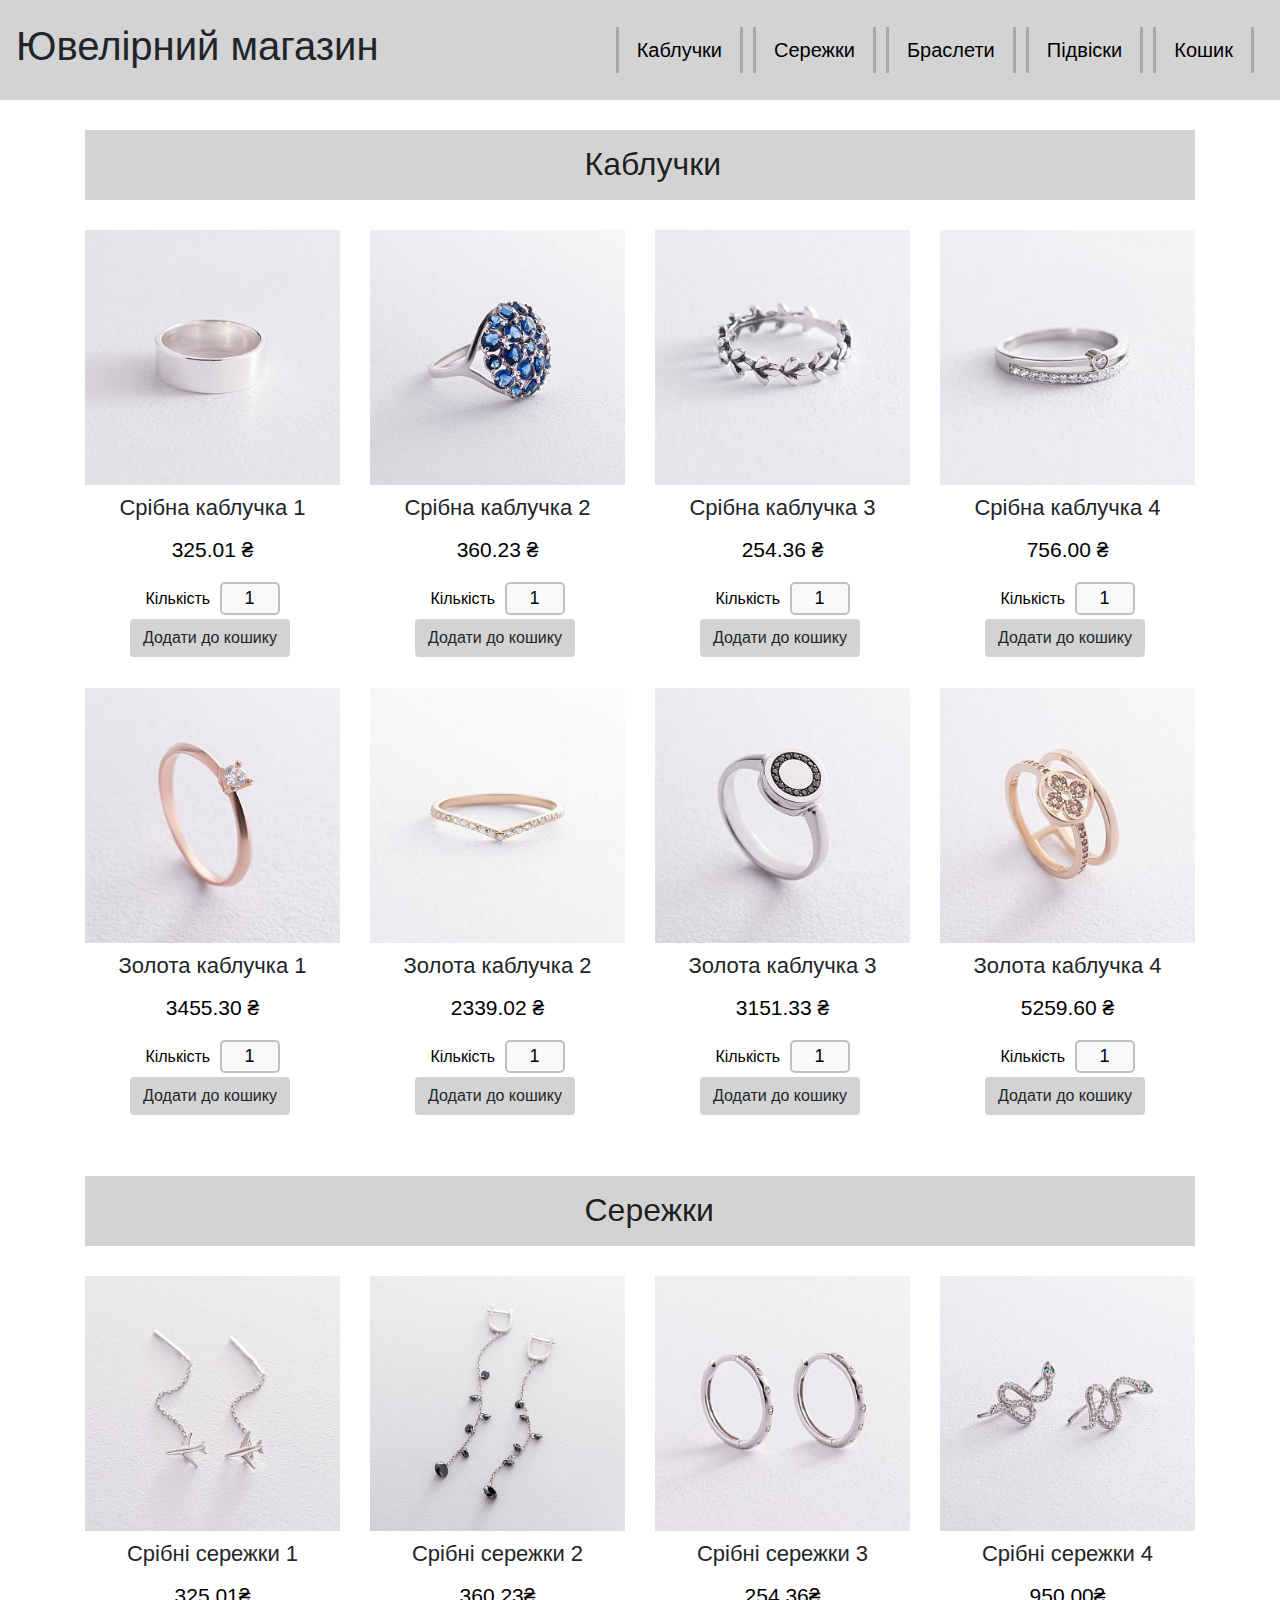
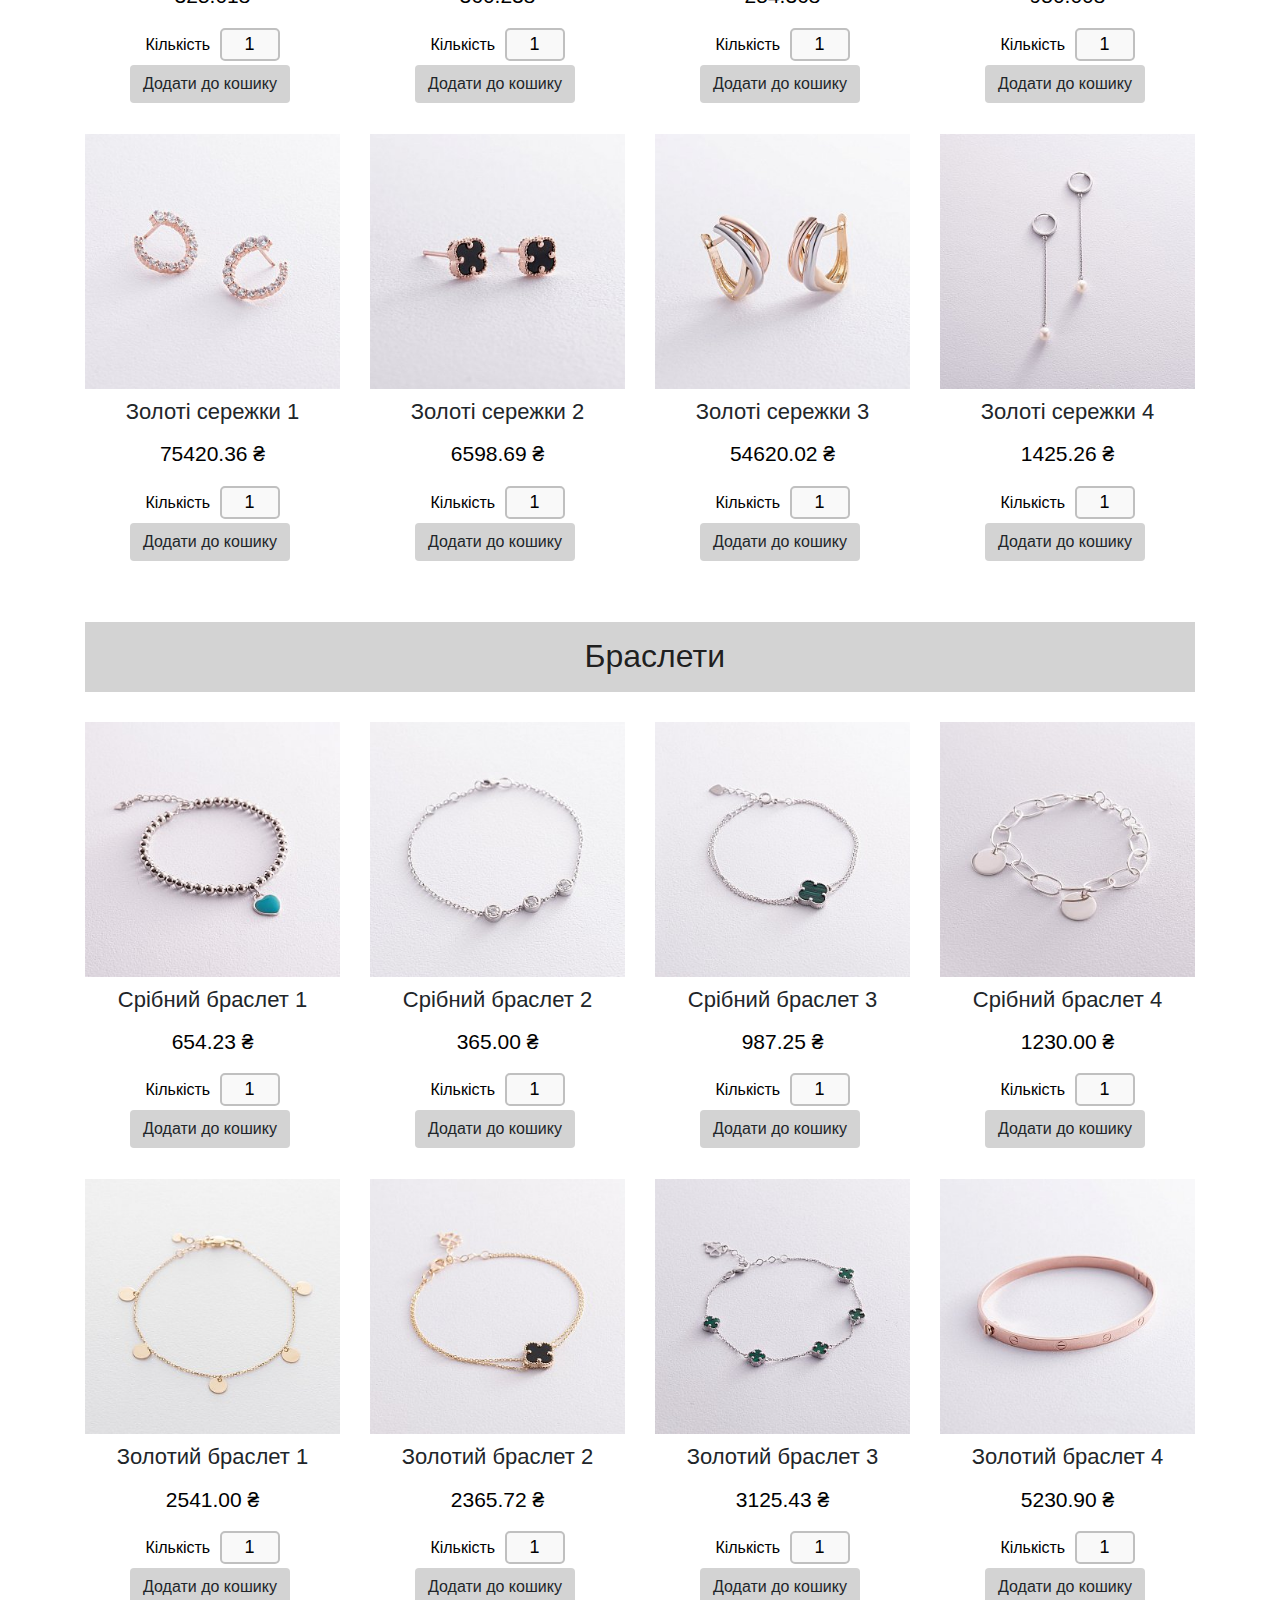
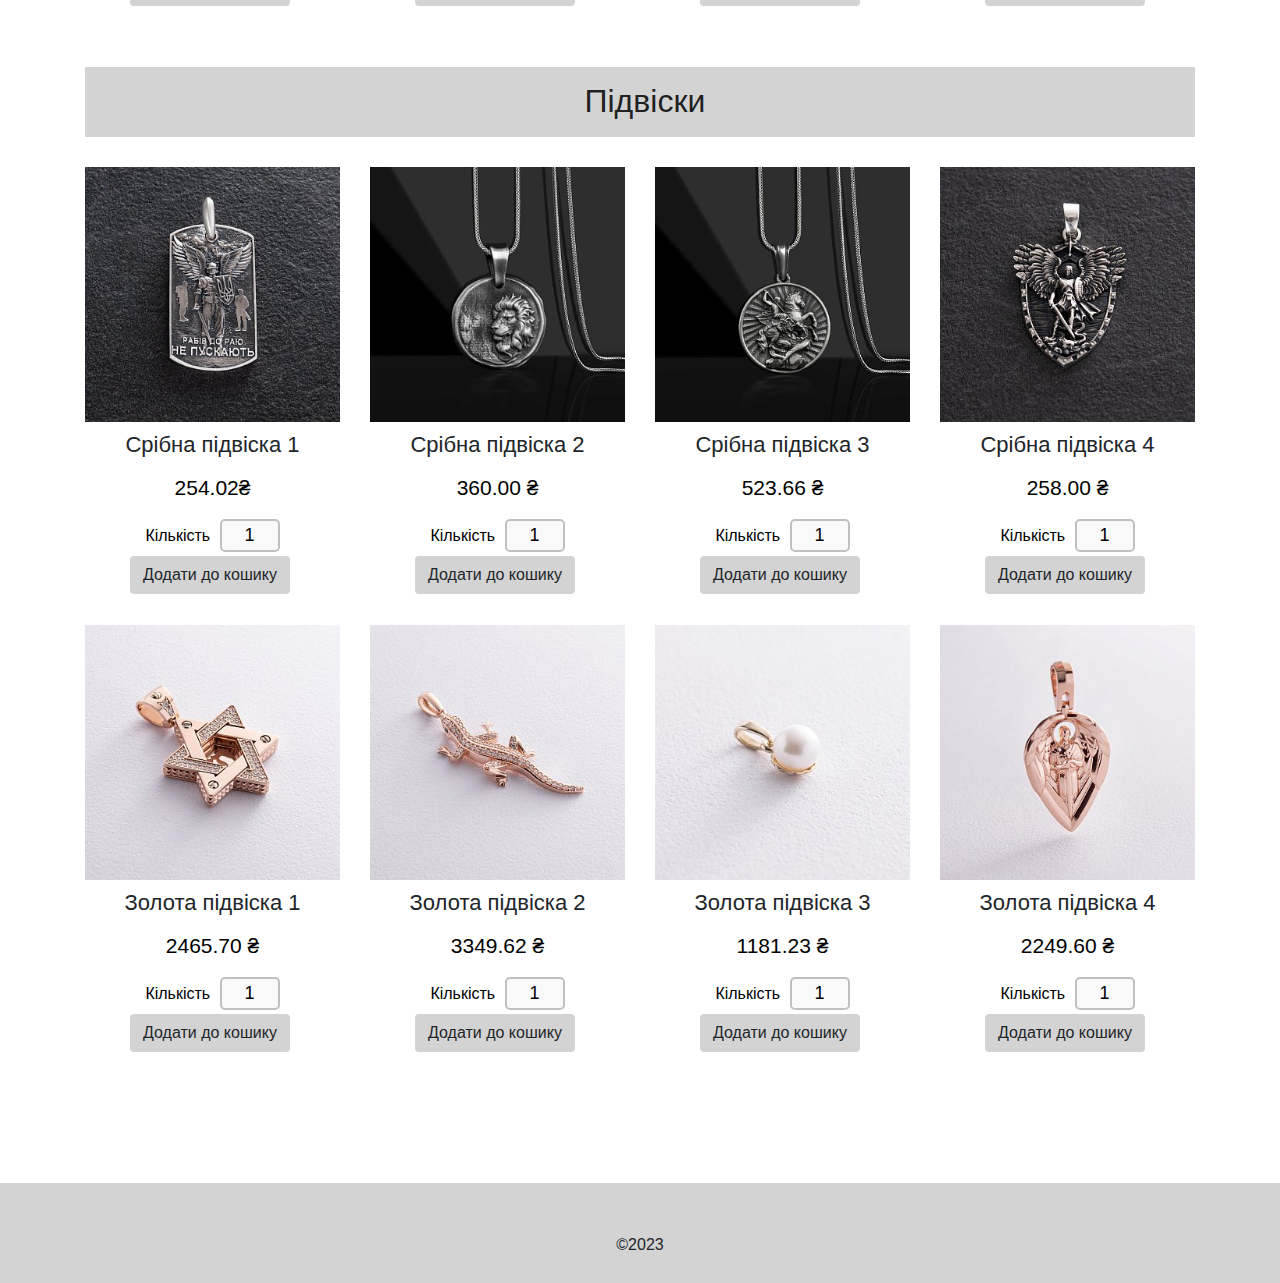
==== index.html @ cee7ee39 "Add files via upload" ====
<!DOCTYPE html>
<html>

<head>
    <title>Ювелірний магазин</title>
    <meta charset="utf-8" />
    <meta name="viewpoint" content="width=device-width,initial-scal=1.0">
    <meta http-equip="X-UA-compatible" content="ie=edge">
    <link rel="stylesheet" href="style.css" media="screen" type="text/css" />
    <link rel="stylesheet" href="https://stackpath.bootstrapcdn.com/bootstrap/4.4.1/css/bootstrap.min.css">
    <link rel="stylesheet" href="https://stackpath.bootstrapcdn.com/font-awesome/4.7.0/css/font-awesome.min.css">
    <script type="text/javascript" src="https://ajax.googleapis.com/ajax/libs/jquery/2.0.3/jquery.min.js"></script>
    <script type="text/javascript" src="script.js"></script>
    <script type="text/javascript"
        src="https://stackpath.bootstrapcdn.com/bootstrap/4.4.1/js/bootstrap.min.js"></script>
</head>

<body>
    <section id="nav-bar">
        <nav class="navbar navbar-expand-lg navbar-light">
            <h1>Ювелірний магазин</h1>
            <button class="navbar-toggler" type="button" data-toggle="collapse" data-target="#navbarNav"
                aria-controls="navbarNav" aria-expanded="false" aria-label="Toggle navigation">
                <span class="navbar-toggler-icon"></span>
            </button>
            <div class="collapse navbar-collapse" id="navbarNav">
                <ul class="navbar-nav ml-auto">
                    <li class="nav-item">
                        <a style="color:black;" class="nav-link" href="#koltsa">Каблучки</a>
                    </li>
                    <li class="nav-item">
                        <a style="color:black;" class="nav-link" href="#sergi">Сережки</a>
                    </li>
                    <li class="nav-item">
                        <a style="color:black;" class="nav-link" href="#brasleti">Браслети</a>
                    </li>
                    <li class="nav-item">
                        <a style="color:black;" class="nav-link" href="#kulon">Підвіски</a>
                    </li>
                    <li class="nav-item">
                        <a style="color:black;" class="nav-link" href="cart.html">Кошик</a>
                    </li>
                </ul>
            </div>
        </nav>

        <section class="koltsa" id="koltsa">
            <div id="site">
                <div class="container">
                    <div class="title-box">
                        <h2>Каблучки</h2>
                    </div>
                    <!--Срібні каблучки-->
                    <div class="row">
                        <div class="col">
                            <div class="product-top">
                                <img src="photo\koltso1cerebro.jpg">
                            </div>
                            <div class="product-bottom">
                                <h3>Срібна каблучка 1</h3>
                                <div class="product-description" data-name="Срібна каблучка 1" data-price="325.01">
                                    <p class="product-price">325.01 &#x20b4;</p>
                                    <form class="add-to-cart" action="cart.html">
                                        <div>
                                            <label for="qty-2">Кількість</label>
                                            <input type="text" name="qty-2" id="qty-2" class="qty" value="1" />
                                        </div>
                                        <p><input type="submit" value="Додати до кошику" class="btn" /></p>
                                    </form>
                                </div>
                            </div>
                        </div>

                        <div class="col">
                            <div class="product-top">
                                <img src="photo\koltso2cerebro.jpg">
                            </div>
                            <div class="product-bottom">
                                <h3>Срібна каблучка 2</h3>
                                <div class="product-description" data-name="Срібна каблучка 2" data-price="360.23">
                                    <p class="product-price">360.23 &#x20b4;</p>
                                    <form class="add-to-cart" action="cart.html">
                                        <div>
                                            <label for="qty-2">Кількість</label>
                                            <input type="text" name="qty-2" id="qty-2" class="qty" value="1" />
                                        </div>
                                        <p><input type="submit" value="Додати до кошику" class="btn" /></p>
                                    </form>
                                </div>
                            </div>
                        </div>

                        <div class="col">
                            <div class="product-top">
                                <img src="photo\koltso3cerebro.jpg">
                            </div>
                            <div class="product-bottom">
                                <h3>Срібна каблучка 3</h3>
                                <div class="product-description" data-name="Срібна каблучка 3" data-price="254.36">
                                    <p class="product-price">254.36 &#x20b4;</p>
                                    <form class="add-to-cart" action="cart.html">
                                        <div>
                                            <label for="qty-2">Кількість</label>
                                            <input type="text" name="qty-2" id="qty-2" class="qty" value="1" />
                                        </div>
                                        <p><input type="submit" value="Додати до кошику" class="btn" /></p>
                                    </form>
                                </div>
                            </div>
                        </div>

                        <div class="col">
                            <div class="product-top">
                                <img src="photo\koltso4cerebro.jpg">
                            </div>
                            <div class="product-bottom">
                                <h3>Срібна каблучка 4</h3>
                                <div class="product-description" data-name="Срібна каблучка 4" data-price="756.00">
                                    <p class="product-price">756.00 &#x20b4;</p>
                                    <form class="add-to-cart" action="cart.html">
                                        <div>
                                            <label for="qty-2">Кількість</label>
                                            <input type="text" name="qty-2" id="qty-2" class="qty" value="1" />
                                        </div>
                                        <p><input type="submit" value="Додати до кошику" class="btn" /></p>
                                    </form>
                                </div>
                            </div>
                        </div>
                    </div>

                    <!--Золоті каблучки-->
                    <div class="row">
                        <div class="col">
                            <div class="product-top">
                                <img src="photo\koltso1zoloto.jpg">
                            </div>
                            <div class="product-bottom">
                                <h3>Золота каблучка 1</h3>
                                <div class="product-description" data-name="Золота каблучка 1" data-price="3455.30">
                                    <p class="product-price">3455.30 &#x20b4;</p>
                                    <form class="add-to-cart" action="cart.html">
                                        <div>
                                            <label for="qty-2">Кількість</label>
                                            <input type="text" name="qty-2" id="qty-2" class="qty" value="1" />
                                        </div>
                                        <p><input type="submit" value="Додати до кошику" class="btn" /></p>
                                    </form>
                                </div>
                            </div>
                        </div>

                        <div class="col">
                            <div class="product-top">
                                <img src="photo\koltso2zoloto.jpg">
                            </div>
                            <div class="product-bottom">
                                <h3>Золота каблучка 2</h3>
                                <div class="product-description" data-name="Золота каблучка 2" data-price="2339.02">
                                    <p class="product-price">2339.02 &#x20b4;</p>
                                    <form class="add-to-cart" action="cart.html">
                                        <div>
                                            <label for="qty-2">Кількість</label>
                                            <input type="text" name="qty-2" id="qty-2" class="qty" value="1" />
                                        </div>
                                        <p><input type="submit" value="Додати до кошику" class="btn" /></p>
                                    </form>
                                </div>
                            </div>
                        </div>

                        <div class="col">
                            <div class="product-top">
                                <img src="photo\koltso3zoloto.jpg">
                            </div>
                            <div class="product-bottom">
                                <h3>Золота каблучка 3</h3>
                                <div class="product-description" data-name="Золота каблучка 3" data-price="3151.33">
                                    <p class="product-price">3151.33 &#x20b4;</p>
                                    <form class="add-to-cart" action="cart.html">
                                        <div>
                                            <label for="qty-2">Кількість</label>
                                            <input type="text" name="qty-2" id="qty-2" class="qty" value="1" />
                                        </div>
                                        <p><input type="submit" value="Додати до кошику" class="btn" /></p>
                                    </form>
                                </div>
                            </div>
                        </div>

                        <div class="col">
                            <div class="product-top">
                                <img src="photo\koltso4zoloto.jpg">
                            </div>
                            <div class="product-bottom">
                                <h3>Золота каблучка 4</h3>
                                <div class="product-description" data-name="Золота каблучка 4" data-price="5259.60">
                                    <p class="product-price">5259.60 &#x20b4;</p>
                                    <form class="add-to-cart" action="cart.html">
                                        <div>
                                            <label for="qty-2">Кількість</label>
                                            <input type="text" name="qty-2" id="qty-2" class="qty" value="1" />
                                        </div>
                                        <p><input type="submit" value="Додати до кошику" class="btn" /></p>
                                    </form>
                                </div>
                            </div>
                        </div>
                    </div>
                </div>
            </div>
        </section>

        <section class="sergi" id="sergi">
            <div id="site">
                <div class="container">
                    <div class="title-box">
                        <h2>Сережки</h2>
                    </div>
                    <!--Срібні сережки-->
                    <div class="row">
                        <div class="col">
                            <div class="product-top">
                                <img src="photo\sergi1serebro.jpg">
                            </div>
                            <div class="product-bottom">
                                <h3>Срібні сережки 1</h3>
                                <div class="product-description" data-name="Срібні сережки 1" data-price="325.01">

                                    <p class="product-price">325.01&#x20b4;</p>
                                    <form class="add-to-cart" action="cart.html">
                                        <div>
                                            <label for="qty-2">Кількість</label>
                                            <input type="text" name="qty-2" id="qty-2" class="qty" value="1" />
                                        </div>
                                        <p><input type="submit" value="Додати до кошику" class="btn" /></p>
                                    </form>
                                </div>
                            </div>
                        </div>

                        <div class="col">
                            <div class="product-top">
                                <img src="photo\sergi2serebro.jpg">
                            </div>
                            <div class="product-bottom">
                                <h3>Срібні сережки 2</h3>
                                <div class="product-description" data-name="Срібні сережки 2" data-price="360.23">
                                    <p class="product-price">360.23&#x20b4;</p>
                                    <form class="add-to-cart" action="cart.html">
                                        <div>
                                            <label for="qty-2">Кількість</label>
                                            <input type="text" name="qty-2" id="qty-2" class="qty" value="1" />
                                        </div>
                                        <p><input type="submit" value="Додати до кошику" class="btn" /></p>
                                    </form>
                                </div>
                            </div>
                        </div>

                        <div class="col">
                            <div class="product-top">
                                <img src="photo\sergi3serebro.jpg">
                            </div>
                            <div class="product-bottom">
                                <h3>Срібні сережки 3</h3>
                                <div class="product-description" data-name="Срібні сережки 3" data-price="254.36">
                                    <p class="product-price">254.36&#x20b4;</p>
                                    <form class="add-to-cart" action="cart.html">
                                        <div>
                                            <label for="qty-2">Кількість</label>
                                            <input type="text" name="qty-2" id="qty-2" class="qty" value="1" />
                                        </div>
                                        <p><input type="submit" value="Додати до кошику" class="btn" /></p>
                                    </form>
                                </div>
                            </div>
                        </div>

                        <div class="col">
                            <div class="product-top">
                                <img src="photo\sergi4serebro.jpg">
                            </div>
                            <div class="product-bottom">
                                <h3>Срібні сережки 4</h3>
                                <div class="product-description" data-name="Срібні сережки 4" data-price="950.00">
                                    <p class="product-price">950.00&#x20b4;</p>
                                    <form class="add-to-cart" action="cart.html">
                                        <div>
                                            <label for="qty-2">Кількість</label>
                                            <input type="text" name="qty-2" id="qty-2" class="qty" value="1" />
                                        </div>
                                        <p><input type="submit" value="Додати до кошику" class="btn" /></p>
                                    </form>
                                </div>
                            </div>
                        </div>
                    </div>

                    <!--Золоті сережки-->
                    <div class="row">
                        <div class="col">
                            <div class="product-top">
                                <img src="photo\sergi1zoloto.jpg">
                            </div>
                            <div class="product-bottom">
                                <h3>Золоті сережки 1</h3>
                                <div class="product-description" data-name="Золоті сережки 1" data-price="75420.36">
                                    <p class="product-price">75420.36 &#x20b4;</p>
                                    <form class="add-to-cart" action="cart.html">
                                        <div>
                                            <label for="qty-2">Кількість</label>
                                            <input type="text" name="qty-2" id="qty-2" class="qty" value="1" />
                                        </div>
                                        <p><input type="submit" value="Додати до кошику" class="btn" /></p>
                                    </form>
                                </div>
                            </div>
                        </div>

                        <div class="col">
                            <div class="product-top">
                                <img src="photo\sergi2zoloto.jpg">
                            </div>
                            <div class="product-bottom">
                                <h3>Золоті сережки 2</h3>
                                <div class="product-description" data-name="Золоті сережки 2" data-price="6598.69">
                                    <p class="product-price">6598.69 &#x20b4;</p>
                                    <form class="add-to-cart" action="cart.html">
                                        <div>
                                            <label for="qty-2">Кількість</label>
                                            <input type="text" name="qty-2" id="qty-2" class="qty" value="1" />
                                        </div>
                                        <p><input type="submit" value="Додати до кошику" class="btn" /></p>
                                    </form>
                                </div>
                            </div>
                        </div>

                        <div class="col">
                            <div class="product-top">
                                <img src="photo\sergi3zoloto.jpg">
                            </div>
                            <div class="product-bottom">
                                <h3>Золоті сережки 3</h3>
                                <div class="product-description" data-name="Золоті сережки 3" data-price="54620.02">
                                    <p class="product-price">54620.02 &#x20b4;</p>
                                    <form class="add-to-cart" action="cart.html">
                                        <div>
                                            <label for="qty-2">Кількість</label>
                                            <input type="text" name="qty-2" id="qty-2" class="qty" value="1" />
                                        </div>
                                        <p><input type="submit" value="Додати до кошику" class="btn" /></p>
                                    </form>
                                </div>
                            </div>
                        </div>

                        <div class="col">
                            <div class="product-top">
                                <img src="photo\sergi4zoloto.jpg">
                            </div>
                            <div class="product-bottom">
                                <h3>Золоті сережки 4</h3>
                                <div class="product-description" data-name="Золоті сережки 4" data-price="1425.26">
                                    <p class="product-price">1425.26 &#x20b4;</p>
                                    <form class="add-to-cart" action="cart.html">
                                        <div>
                                            <label for="qty-2">Кількість</label>
                                            <input type="text" name="qty-2" id="qty-2" class="qty" value="1" />
                                        </div>
                                        <p><input type="submit" value="Додати до кошику" class="btn" /></p>
                                    </form>
                                </div>
                            </div>
                        </div>
                    </div>
                </div>
            </div>
        </section>

        <section class="brasleti" id="brasleti">
            <div id="site">
                <div class="container">
                    <div class="title-box">
                        <h2>Браслети</h2>
                    </div>
                    <!--Срібні браслети-->
                    <div class="row">
                        <div class="col">
                            <div class="product-top">
                                <img src="photo\braslet1serebro.jpg">
                            </div>
                            <div class="product-bottom">
                                <h3>Срібний браслет 1</h3>
                                <div class="product-description" data-name="Срібний браслет 1" data-price="654.23">

                                    <p class="product-price">654.23 &#x20b4;</p>
                                    <form class="add-to-cart" action="cart.html">
                                        <div>
                                            <label for="qty-2">Кількість</label>
                                            <input type="text" name="qty-2" id="qty-2" class="qty" value="1" />
                                        </div>
                                        <p><input type="submit" value="Додати до кошику" class="btn" /></p>
                                    </form>
                                </div>
                            </div>
                        </div>

                        <div class="col">
                            <div class="product-top">
                                <img src="photo\braslet2serebro.jpg">
                            </div>
                            <div class="product-bottom">
                                <h3>Срібний браслет 2</h3>
                                <div class="product-description" data-name="Срібний браслет 2" data-price="365.00">
                                    <p class="product-price">365.00 &#x20b4;</p>
                                    <form class="add-to-cart" action="cart.html">
                                        <div>
                                            <label for="qty-2">Кількість</label>
                                            <input type="text" name="qty-2" id="qty-2" class="qty" value="1" />
                                        </div>
                                        <p><input type="submit" value="Додати до кошику" class="btn" /></p>
                                    </form>
                                </div>
                            </div>
                        </div>

                        <div class="col">
                            <div class="product-top">
                                <img src="photo\braslet3serebro.jpg">
                            </div>
                            <div class="product-bottom">
                                <h3>Срібний браслет 3</h3>
                                <div class="product-description" data-name="Срібний браслет 3" data-price="987.25">
                                    <p class="product-price">987.25 &#x20b4;</p>
                                    <form class="add-to-cart" action="cart.html">
                                        <div>
                                            <label for="qty-2">Кількість</label>
                                            <input type="text" name="qty-2" id="qty-2" class="qty" value="1" />
                                        </div>
                                        <p><input type="submit" value="Додати до кошику" class="btn" /></p>
                                    </form>
                                </div>
                            </div>
                        </div>

                        <div class="col">
                            <div class="product-top">
                                <img src="photo\braslet4serebro.jpg">
                            </div>
                            <div class="product-bottom">
                                <h3>Срібний браслет 4</h3>
                                <div class="product-description" data-name="Срібний браслет 4" data-price="1230.00">
                                    <p class="product-price">1230.00 &#x20b4;</p>
                                    <form class="add-to-cart" action="cart.html">
                                        <div>
                                            <label for="qty-2">Кількість</label>
                                            <input type="text" name="qty-2" id="qty-2" class="qty" value="1" />
                                        </div>
                                        <p><input type="submit" value="Додати до кошику" class="btn" /></p>
                                    </form>
                                </div>
                            </div>
                        </div>
                    </div>

                    <!--Золоті браслети-->
                    <div class="row">
                        <div class="col">
                            <div class="product-top">
                                <img src="photo\braslet1zoloto.jpg">
                            </div>
                            <div class="product-bottom">
                                <h3>Золотий браслет 1</h3>
                                <div class="product-description" data-name="Золотий браслет 1" data-price="2541.00">
                                    <p class="product-price">2541.00 &#x20b4;</p>
                                    <form class="add-to-cart" action="cart.html">
                                        <div>
                                            <label for="qty-2">Кількість</label>
                                            <input type="text" name="qty-2" id="qty-2" class="qty" value="1" />
                                        </div>
                                        <p><input type="submit" value="Додати до кошику" class="btn" /></p>
                                    </form>
                                </div>
                            </div>
                        </div>

                        <div class="col">
                            <div class="product-top">
                                <img src="photo\braslet2zoloto.jpg">
                            </div>
                            <div class="product-bottom">
                                <h3>Золотий браслет 2</h3>
                                <div class="product-description" data-name="Золотий браслет 2" data-price="2365.72">
                                    <p class="product-price">2365.72 &#x20b4;</p>
                                    <form class="add-to-cart" action="cart.html">
                                        <div>
                                            <label for="qty-2">Кількість</label>
                                            <input type="text" name="qty-2" id="qty-2" class="qty" value="1" />
                                        </div>
                                        <p><input type="submit" value="Додати до кошику" class="btn" /></p>
                                    </form>
                                </div>
                            </div>
                        </div>

                        <div class="col">
                            <div class="product-top">
                                <img src="photo\braslet3zoloto.jpg">
                            </div>
                            <div class="product-bottom">
                                <h3>Золотий браслет 3</h3>
                                <div class="product-description" data-name="Золотий браслет 3" data-price="3125.43">
                                    <p class="product-price">3125.43 &#x20b4;</p>
                                    <form class="add-to-cart" action="cart.html">
                                        <div>
                                            <label for="qty-2">Кількість</label>
                                            <input type="text" name="qty-2" id="qty-2" class="qty" value="1" />
                                        </div>
                                        <p><input type="submit" value="Додати до кошику" class="btn" /></p>
                                    </form>
                                </div>
                            </div>
                        </div>

                        <div class="col">
                            <div class="product-top">
                                <img src="photo\braslet4zoloto.jpg">
                            </div>
                            <div class="product-bottom">
                                <h3>Золотий браслет 4</h3>
                                <div class="product-description" data-name="Золотий браслет 4" data-price="5230.90">
                                    <p class="product-price">5230.90 &#x20b4;</p>
                                    <form class="add-to-cart" action="cart.html">
                                        <div>
                                            <label for="qty-2">Кількість</label>
                                            <input type="text" name="qty-2" id="qty-2" class="qty" value="1" />
                                        </div>
                                        <p><input type="submit" value="Додати до кошику" class="btn" /></p>
                                    </form>
                                </div>
                            </div>
                        </div>
                    </div>
                </div>
            </div>
        </section>

        <section class="kulon" id="kulon">
            <div id="site">
                <div class="container">
                    <div class="title-box">
                        <h2>Підвіски</h2>
                    </div>
                    <!--Срібні підвіски-->
                    <div class="row">
                        <div class="col">
                            <div class="product-top">
                                <img src="photo\kulon1serebro.jpg">
                            </div>
                            <div class="product-bottom">
                                <h3>Срібна підвіска 1</h3>
                                <div class="product-description" data-name="Срібна підвіска 1" data-price="254.02">

                                    <p class="product-price">254.02&#x20b4;</p>
                                    <form class="add-to-cart" action="cart.html">
                                        <div>
                                            <label for="qty-2">Кількість</label>
                                            <input type="text" name="qty-2" id="qty-2" class="qty" value="1" />
                                        </div>
                                        <p><input type="submit" value="Додати до кошику" class="btn" /></p>
                                    </form>
                                </div>
                            </div>
                        </div>

                        <div class="col">
                            <div class="product-top">
                                <img src="photo\kulon2serebro.jpg">
                            </div>
                            <div class="product-bottom">
                                <h3>Срібна підвіска 2</h3>
                                <div class="product-description" data-name="Срібна підвіска 2" data-price="360.00">
                                    <p class="product-price">360.00 &#x20b4;</p>
                                    <form class="add-to-cart" action="cart.html">
                                        <div>
                                            <label for="qty-2">Кількість</label>
                                            <input type="text" name="qty-2" id="qty-2" class="qty" value="1" />
                                        </div>
                                        <p><input type="submit" value="Додати до кошику" class="btn" /></p>
                                    </form>
                                </div>
                            </div>
                        </div>

                        <div class="col">
                            <div class="product-top">
                                <img src="photo\kulon3serebro.jpg">
                            </div>
                            <div class="product-bottom">
                                <h3>Срібна підвіска 3</h3>
                                <div class="product-description" data-name="Срібна підвіска 3" data-price="523.66">
                                    <p class="product-price">523.66 &#x20b4;</p>
                                    <form class="add-to-cart" action="cart.html">
                                        <div>
                                            <label for="qty-2">Кількість</label>
                                            <input type="text" name="qty-2" id="qty-2" class="qty" value="1" />
                                        </div>
                                        <p><input type="submit" value="Додати до кошику" class="btn" /></p>
                                    </form>
                                </div>
                            </div>
                        </div>

                        <div class="col">
                            <div class="product-top">
                                <img src="photo\kulon4serebro.jpg">
                            </div>
                            <div class="product-bottom">
                                <h3>Срібна підвіска 4</h3>
                                <div class="product-description" data-name="Срібна підвіска 4" data-price="258.00">
                                    <p class="product-price">258.00 &#x20b4;</p>
                                    <form class="add-to-cart" action="cart.html">
                                        <div>
                                            <label for="qty-2">Кількість</label>
                                            <input type="text" name="qty-2" id="qty-2" class="qty" value="1" />
                                        </div>
                                        <p><input type="submit" value="Додати до кошику" class="btn" /></p>
                                    </form>
                                </div>
                            </div>
                        </div>
                    </div>

                    <!--Золоті підвіски-->
                    <div class="row">
                        <div class="col">
                            <div class="product-top">
                                <img src="photo\kulon1zoloto.jpg">
                            </div>
                            <div class="product-bottom">
                                <h3>Золота підвіска 1</h3>
                                <div class="product-description" data-name="Золота підвіска 1" data-price="2465.70">
                                    <p class="product-price">2465.70 &#x20b4;</p>
                                    <form class="add-to-cart" action="cart.html">
                                        <div>
                                            <label for="qty-2">Кількість</label>
                                            <input type="text" name="qty-2" id="qty-2" class="qty" value="1" />
                                        </div>
                                        <p><input type="submit" value="Додати до кошику" class="btn" /></p>
                                    </form>
                                </div>
                            </div>
                        </div>

                        <div class="col">
                            <div class="product-top">
                                <img src="photo\kulon2zoloto.jpg">
                            </div>
                            <div class="product-bottom">
                                <h3>Золота підвіска 2</h3>
                                <div class="product-description" data-name="Золота підвіска 2" data-price="3349.62">
                                    <p class="product-price">3349.62 &#x20b4;</p>
                                    <form class="add-to-cart" action="cart.html">
                                        <div>
                                            <label for="qty-2">Кількість</label>
                                            <input type="text" name="qty-2" id="qty-2" class="qty" value="1" />
                                        </div>
                                        <p><input type="submit" value="Додати до кошику" class="btn" /></p>
                                    </form>
                                </div>
                            </div>
                        </div>

                        <div class="col">
                            <div class="product-top">
                                <img src="photo\kulon3zoloto.jpg">
                            </div>
                            <div class="product-bottom">
                                <h3>Золота підвіска 3</h3>
                                <div class="product-description" data-name="Золота підвіска 3" data-price="1181.23">
                                    <p class="product-price">1181.23 &#x20b4;</p>
                                    <form class="add-to-cart" action="cart.html">
                                        <div>
                                            <label for="qty-2">Кількість</label>
                                            <input type="text" name="qty-2" id="qty-2" class="qty" value="1" />
                                        </div>
                                        <p><input type="submit" value="Додати до кошику" class="btn" /></p>
                                    </form>
                                </div>
                            </div>
                        </div>

                        <div class="col">
                            <div class="product-top">
                                <img src="photo\kulon4zoloto.jpg">
                            </div>
                            <div class="product-bottom">
                                <h3>Золота підвіска 4</h3>
                                <div class="product-description" data-name="Золота підвіска 4" data-price="2249.60">
                                    <p class="product-price">2249.60 &#x20b4;</p>
                                    <form class="add-to-cart" action="cart.html">
                                        <div>
                                            <label for="qty-2">Кількість</label>
                                            <input type="text" name="qty-2" id="qty-2" class="qty" value="1" />
                                        </div>
                                        <p><input type="submit" value="Додати до кошику" class="btn" /></p>
                                    </form>
                                </div>
                            </div>
                        </div>
                    </div>
                </div>
            </div>
        </section>

    </section>

    <footer class="footer">&#169;2023</footer>

</body>

</html>
---- style.css ----
* {
	font-family: Arial, Helvetica, sans-serif;
}

/*Навігаційне меню*/
.navbar {
	background-color: lightgrey;
	width: 100%;
	height: 100px;
	position: fixed;
	margin-bottom: 15px;
}

.navbar-nav li {
	padding: 0 10px;
	margin-right: 10px;
	border-left: solid;
	border-right: solid;
	border-color: darkgray;
}

.navbar-nav li a {
	float: right;
	text-align: left;
	font-size: 20px;
}

/*Заголовки*/
.title-box {
	background: lightgray;
	color: #000000dd;
	width: 100%;
	height: 70px;
	padding-left: 45%;
	padding-top: 15px;
	margin-top: 30px;
	margin-bottom: 30px;
	display: flex;
}

/*Ювелірні вироби*/
.product-top img {
	width: 100%;
	height: 100%;
}

.product-bottom h3 {
	font-size: 22px;
	text-align: center;
	padding-top: 10px;
	padding-bottom: 5px;
}

.product-description {
	color: black;
}

.product-price {
	width: auto;
	height: auto;
	font-size: 21px;
	text-align: center;
	background: white;
	color: black;
}

.add-to-cart {
	width: auto;
	height: auto;
	text-align: center;
	color: black;
}

.add-to-cart .btn {
	background: lightgray;
	margin-bottom: 15px;
}

/* Количество товара */
form input.qty {
	width: 60px;
	border: 2px solid #eee;
	font-size: 18px;
	text-align: center;
	background: #f9f9f9;
	color: black;
	border-radius: 5px;
	border-color: silver;
	margin-left: 5px;
}

.btn {
	display: inline-block;
	background: lightgray;
	color: black;
	font: 18px;
	padding: 10px 10px;
	margin-right: 2%;
	text-align: center;
	border-radius: 5px;
	border: 1px solid darkgray;
}

a.btn {
	display: inline-block;
	background: lightgray;
	color: black;
	font: 18px;
	padding: 10px 10px;
	margin-right: 2%;
	text-align: center;
	border-radius: 5px;
	border: 1px solid darkgray;
}

/*Кошик*/
#shopping-cart {
	margin: 15px 0;
	padding: 0 25px;
}

#content h1 {
	text-align: center;
	padding-bottom: 40px;
}

.shopping-cart {
	border: 1px solid #ddd;
	border-collapse: collapse;
	border-spacing: 0;
	table-layout: fixed;
	width: 100%;
}

.shopping-cart tbody {
	text-align: center;
	width: 30%;
}

.shopping-cart th {
	font-size: 22px;
	height: 50px;
	width: 30%;
	border: 1px solid #ddd;
	text-transform: uppercase;
	background: silver;
}

.shopping-cart td {
	height: 50px;
	border: 1px solid #ddd;
}

.shopping-cart tr:nth-child(even) {
	background: #fafafa;
}

.shopping-cart td.pdelete {
	text-align: center;
}

.pdelete a {
	color: red;
	text-decoration: none;
	font-size: 25px;
	display: block;
	text-align: center;
}

#shopping-cart-actions {
	margin: 15px 0;
	padding: 0;
	list-style: none;
	text-align: center;
}

#shopping-cart-action {
	margin: 15px 0;
	padding: 0;
	list-style: none;
	text-align: center;
}

#shopping-cart-actions li {
	width: 300px;
	display: inline-block;
	margin-right: 20px;
}

#shopping-cart-action li {
	width: 300px;
	display: inline-block;
	margin-right: 10px;
}

#shopping-cart-action a {
	text-decoration: none;
}

#sub-total {
	font-size: 25px;
	text-align: center;
	margin-top: 70px;
}

#checkout-order-form h2 {
	text-align: center;
	margin-top: 100px;
}

#checkout-order-form div {
	width: 250px;
	padding-top: 20px;
	padding-left: 10px;
	padding-bottom: 20px;
	text-align: center;
}

#fieldset-billing {
	margin-left: 600px;
	width: 300px;
	height: 120px;
}

#checkout-order-form p {
	text-align: center;
	margin-top: 30px;
}

#btn-main-page {
	margin-top: 70px;
	padding: 0;
	list-style: none;
	text-align: center;
}

#btn-main-page a {
	text-decoration: none;
}

.footer {
	width: 100%;
	height: 100px;
	text-align: center;
	background: lightgray;
	padding-top: 50px;
	margin-top: 100px;
}
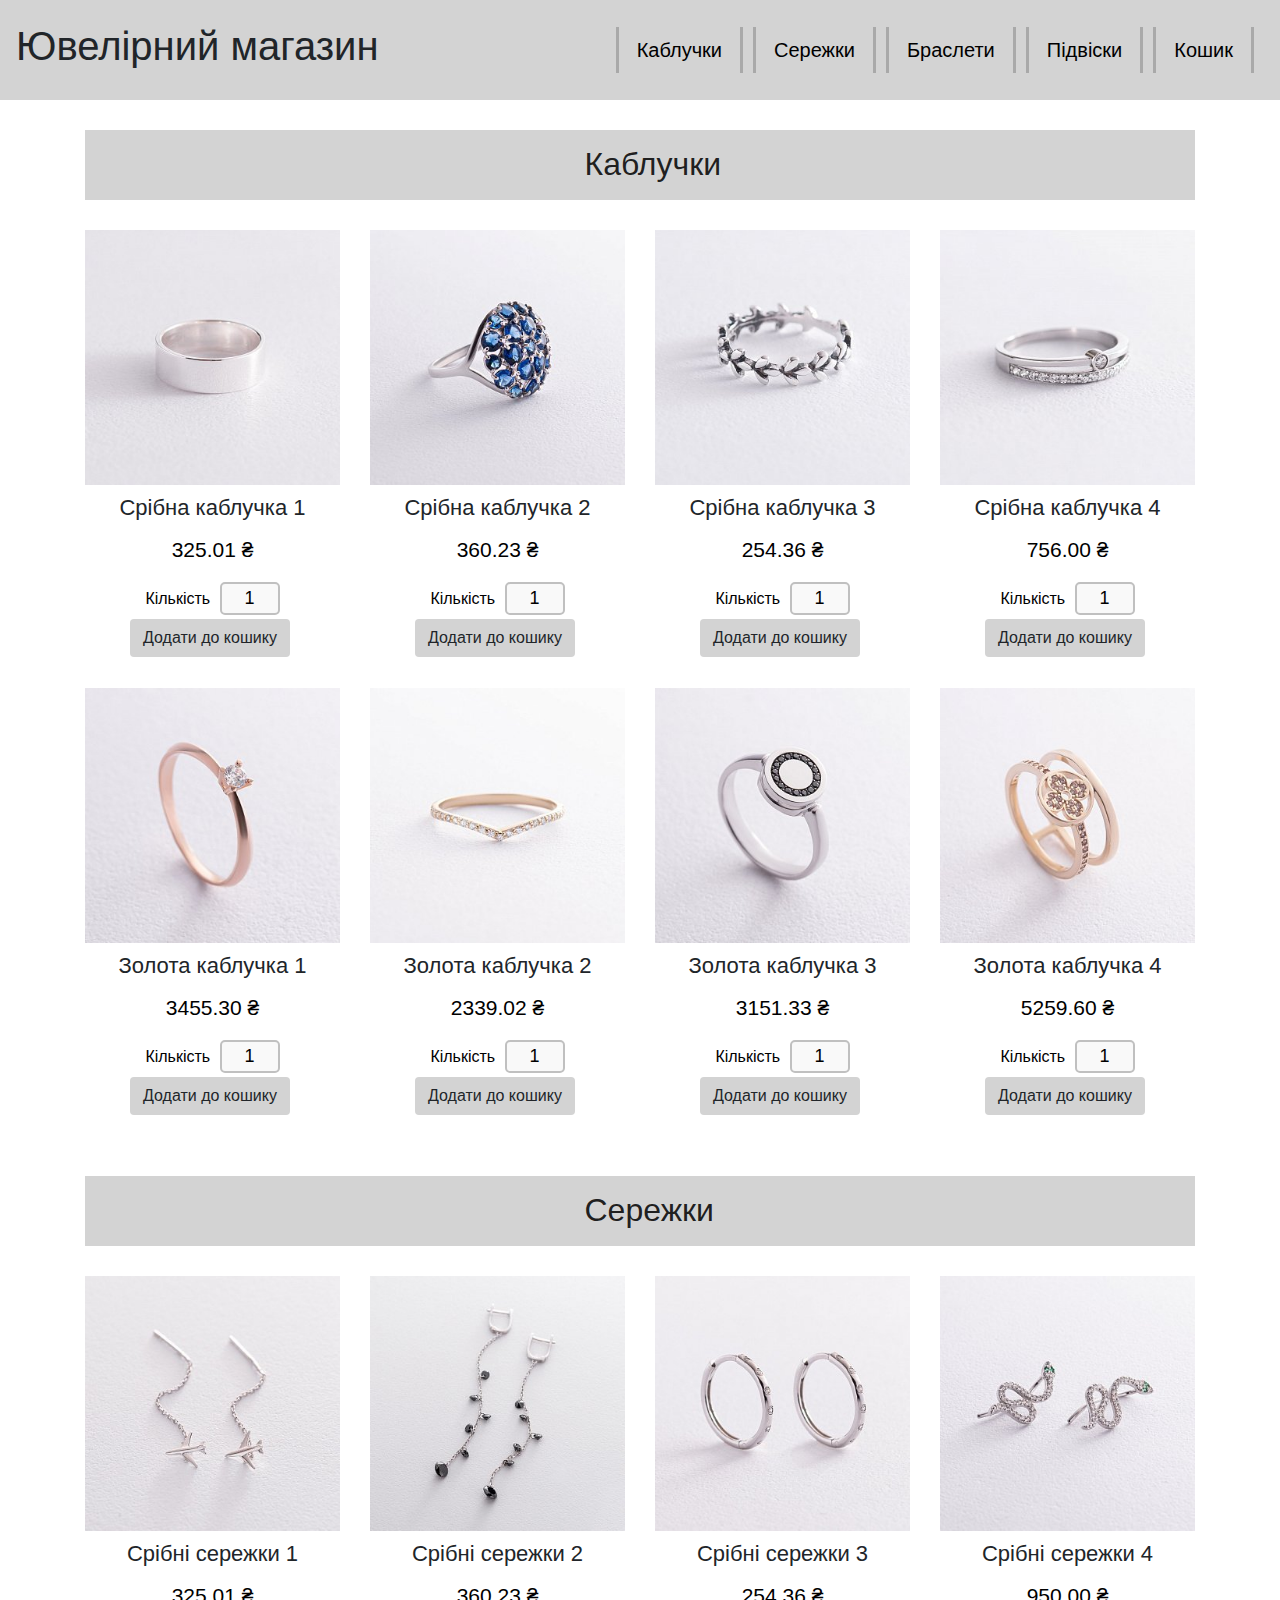
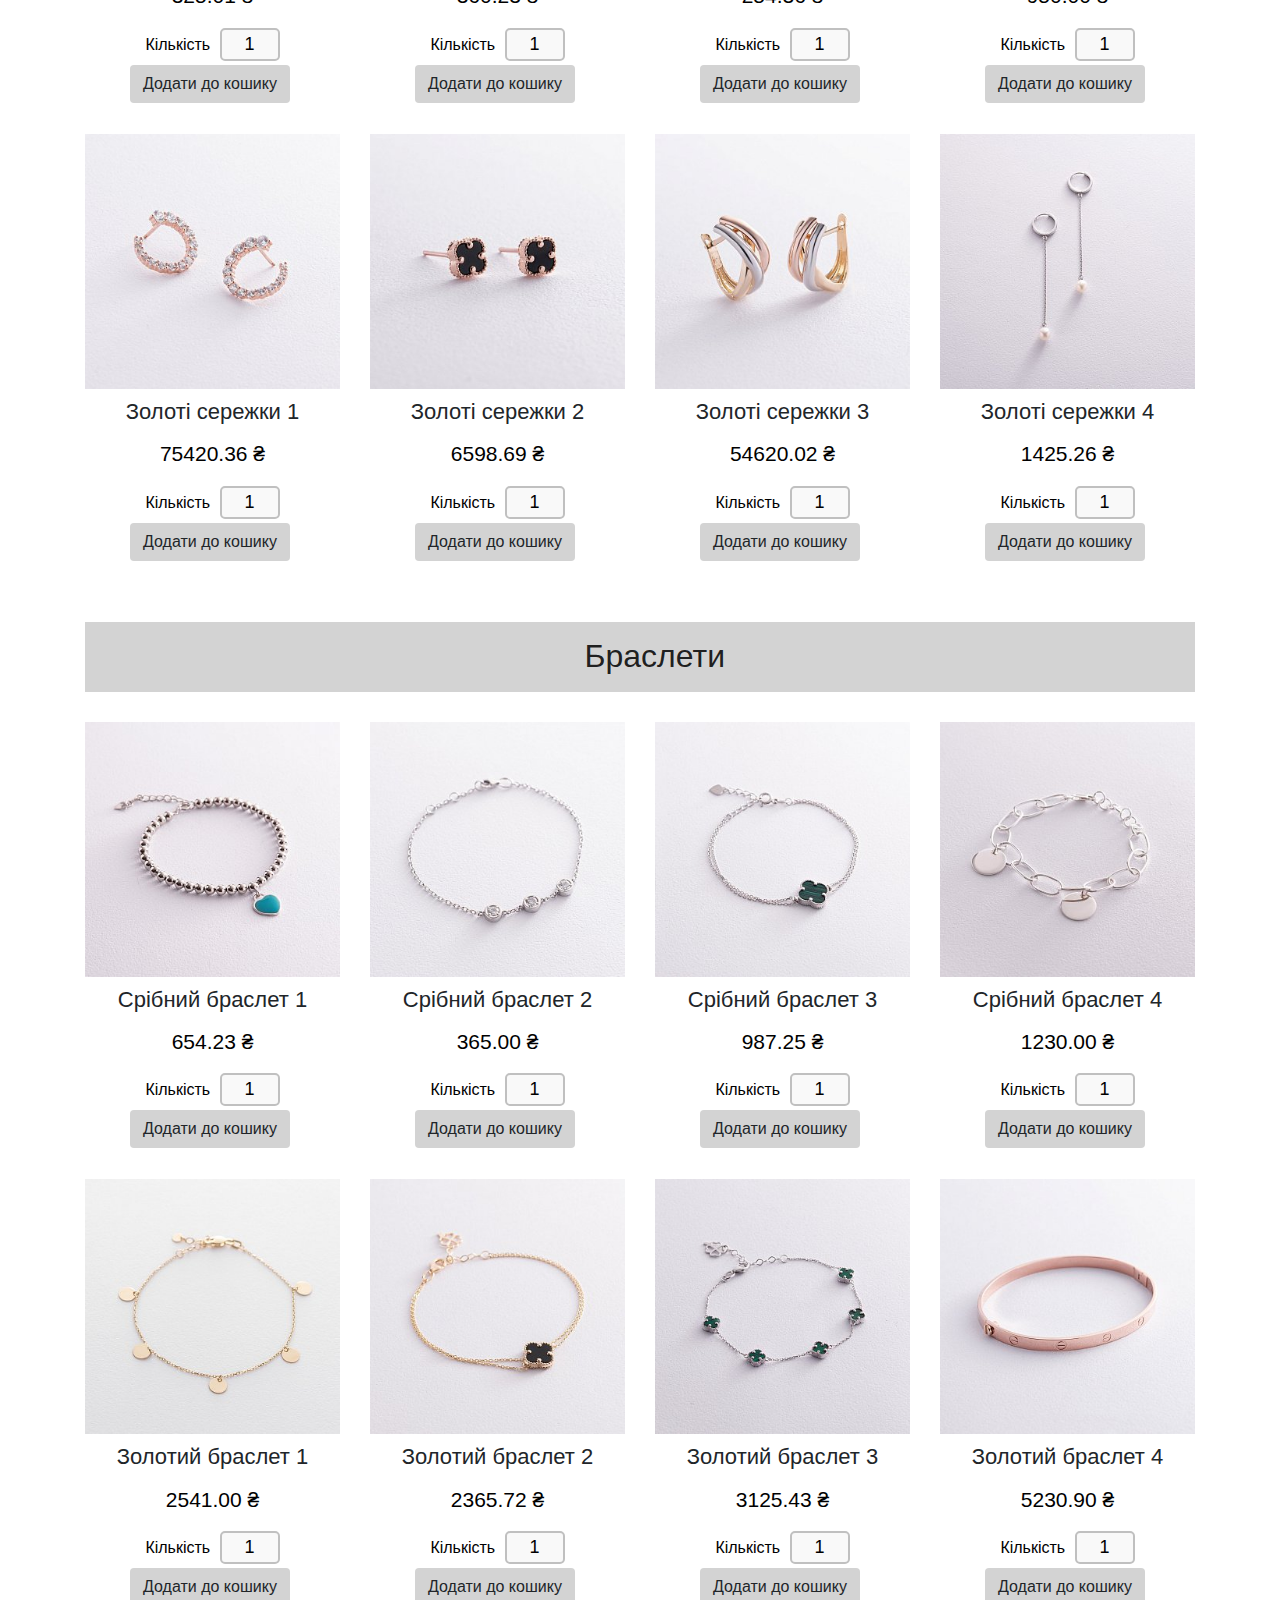
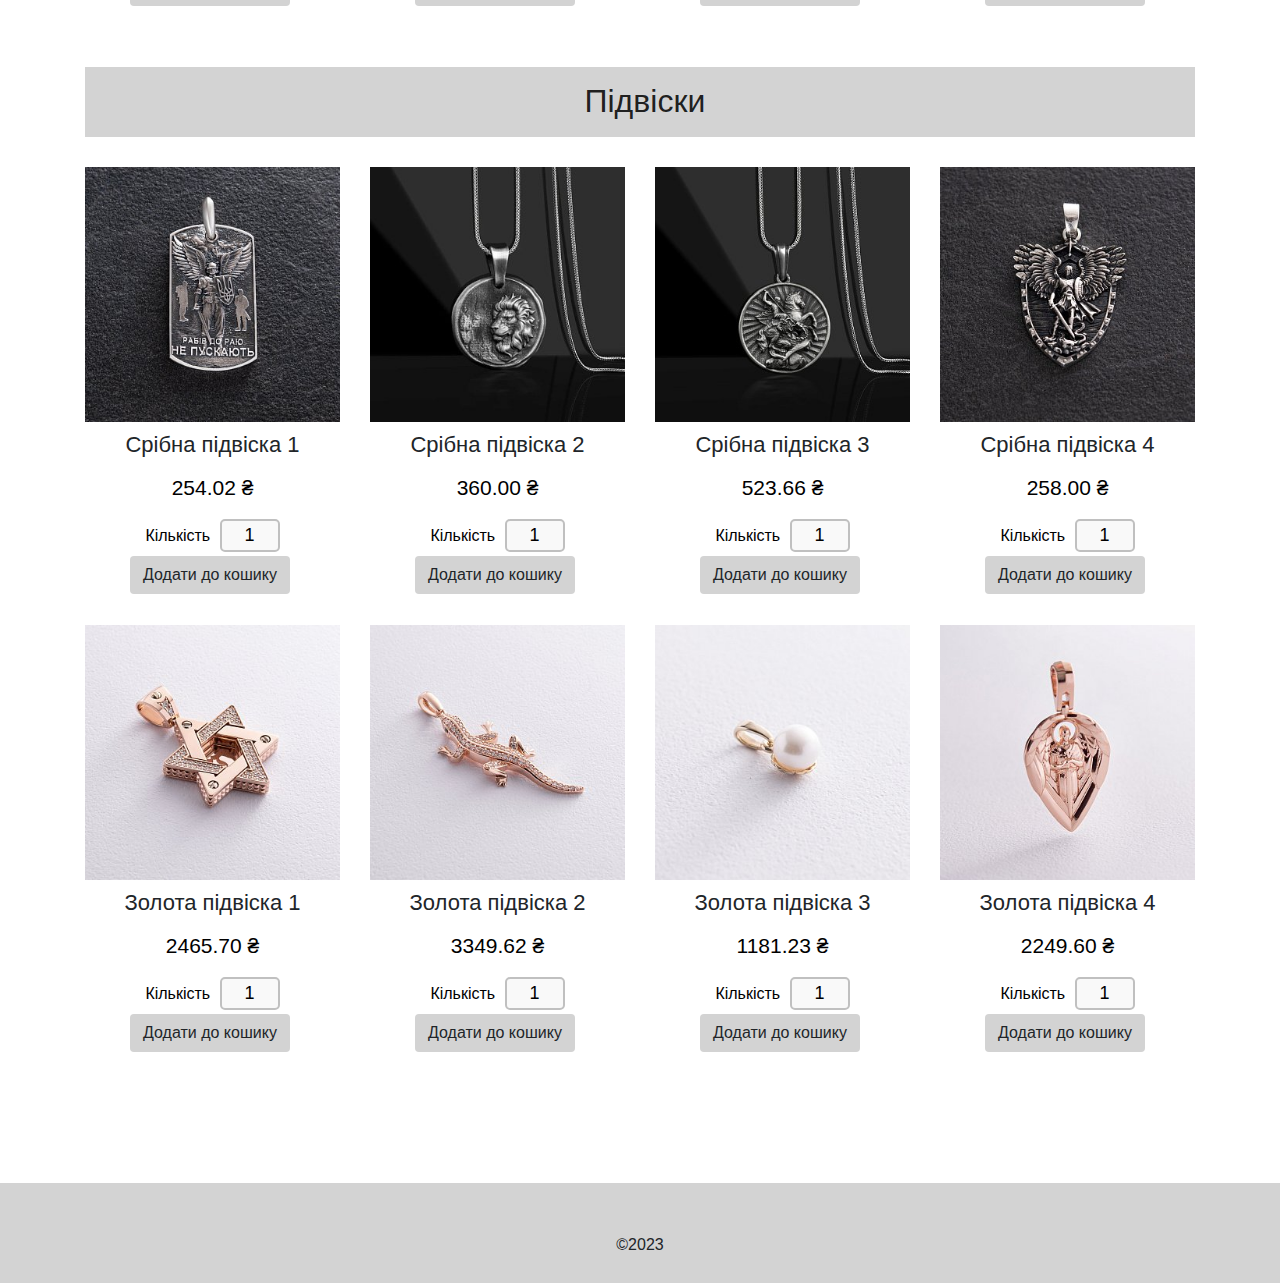
==== commit 79246174: "index.html" ====
--- a/index.html
+++ b/index.html
@@ -227,7 +227,7 @@
                                 <h3>Срібні сережки 1</h3>
                                 <div class="product-description" data-name="Срібні сережки 1" data-price="325.01">
 
-                                    <p class="product-price">325.01&#x20b4;</p>
+                                    <p class="product-price">325.01 &#x20b4;</p>
                                     <form class="add-to-cart" action="cart.html">
                                         <div>
                                             <label for="qty-2">Кількість</label>
@@ -246,7 +246,7 @@
                             <div class="product-bottom">
                                 <h3>Срібні сережки 2</h3>
                                 <div class="product-description" data-name="Срібні сережки 2" data-price="360.23">
-                                    <p class="product-price">360.23&#x20b4;</p>
+                                    <p class="product-price">360.23 &#x20b4;</p>
                                     <form class="add-to-cart" action="cart.html">
                                         <div>
                                             <label for="qty-2">Кількість</label>
@@ -265,7 +265,7 @@
                             <div class="product-bottom">
                                 <h3>Срібні сережки 3</h3>
                                 <div class="product-description" data-name="Срібні сережки 3" data-price="254.36">
-                                    <p class="product-price">254.36&#x20b4;</p>
+                                    <p class="product-price">254.36 &#x20b4;</p>
                                     <form class="add-to-cart" action="cart.html">
                                         <div>
                                             <label for="qty-2">Кількість</label>
@@ -284,7 +284,7 @@
                             <div class="product-bottom">
                                 <h3>Срібні сережки 4</h3>
                                 <div class="product-description" data-name="Срібні сережки 4" data-price="950.00">
-                                    <p class="product-price">950.00&#x20b4;</p>
+                                    <p class="product-price">950.00 &#x20b4;</p>
                                     <form class="add-to-cart" action="cart.html">
                                         <div>
                                             <label for="qty-2">Кількість</label>
@@ -563,7 +563,7 @@
                                 <h3>Срібна підвіска 1</h3>
                                 <div class="product-description" data-name="Срібна підвіска 1" data-price="254.02">
 
-                                    <p class="product-price">254.02&#x20b4;</p>
+                                    <p class="product-price">254.02 &#x20b4;</p>
                                     <form class="add-to-cart" action="cart.html">
                                         <div>
                                             <label for="qty-2">Кількість</label>
@@ -721,4 +721,4 @@
 
 </body>
 
-</html>+</html>
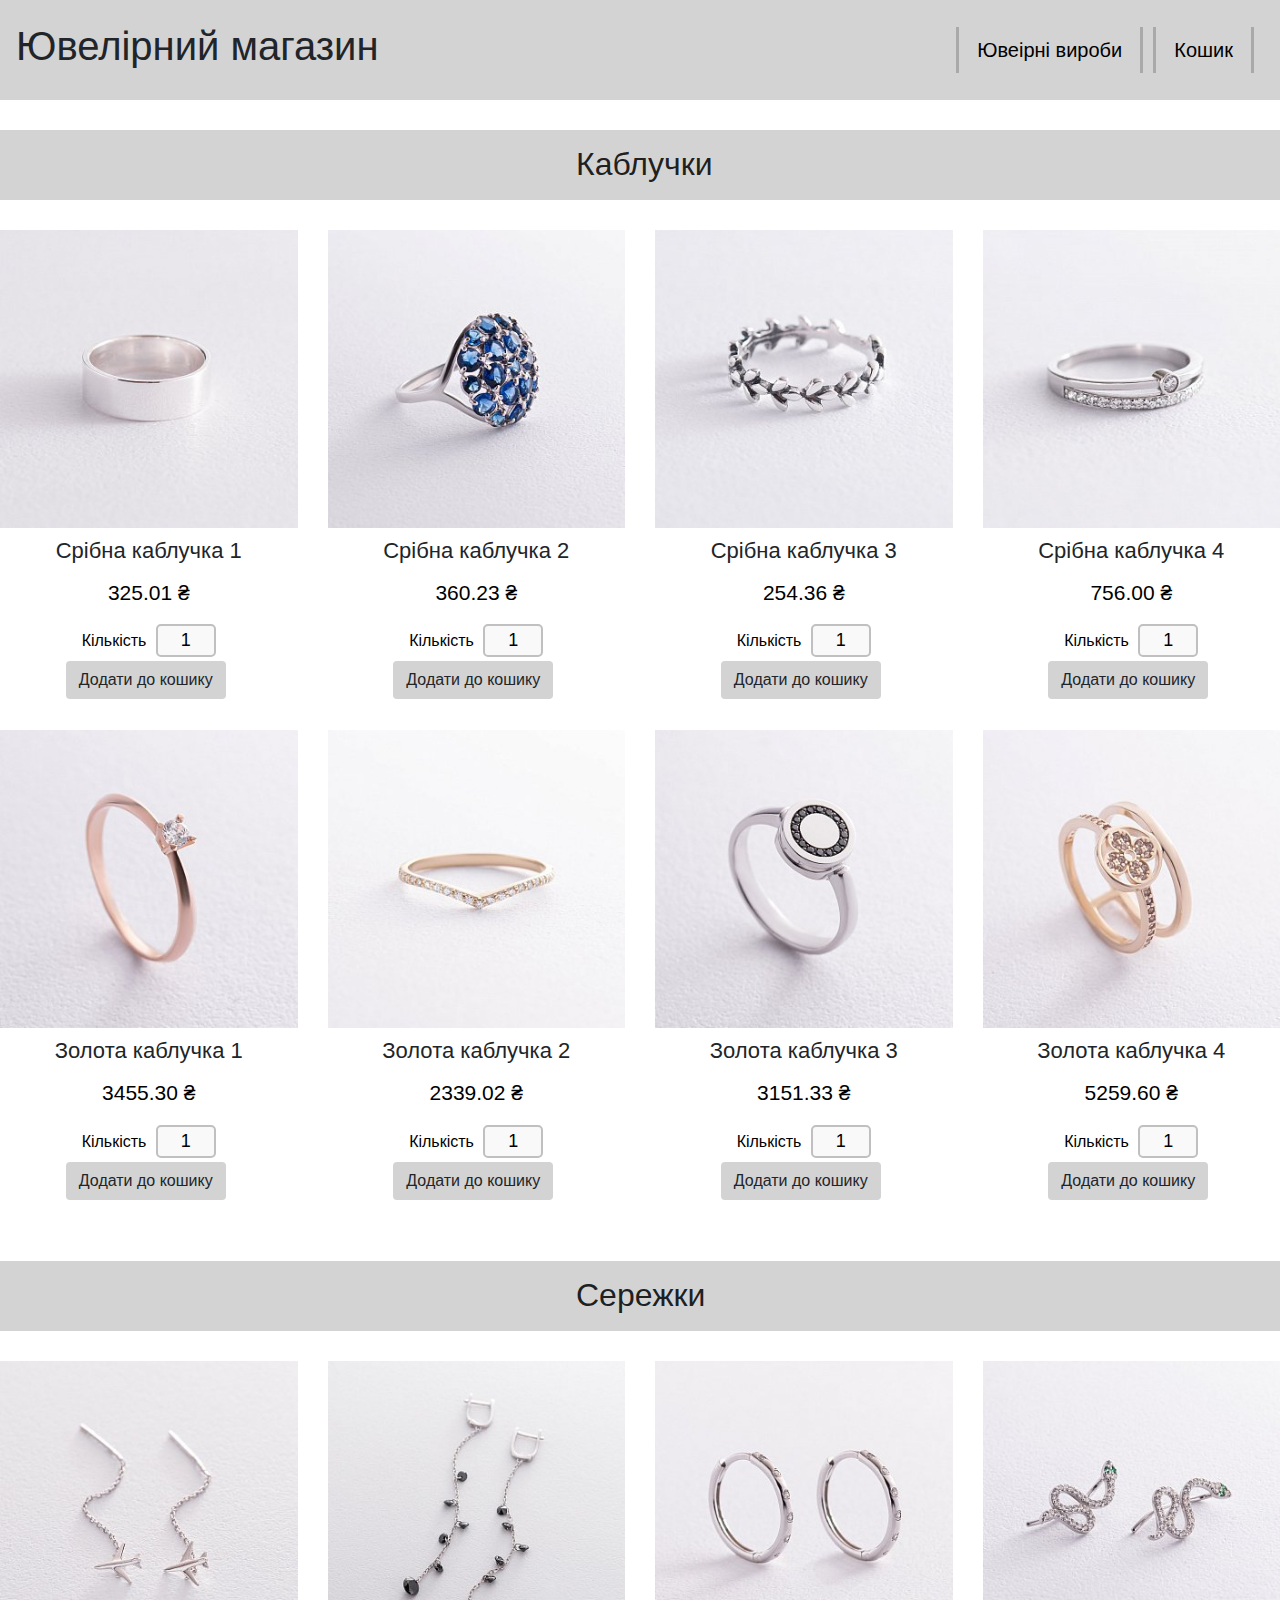
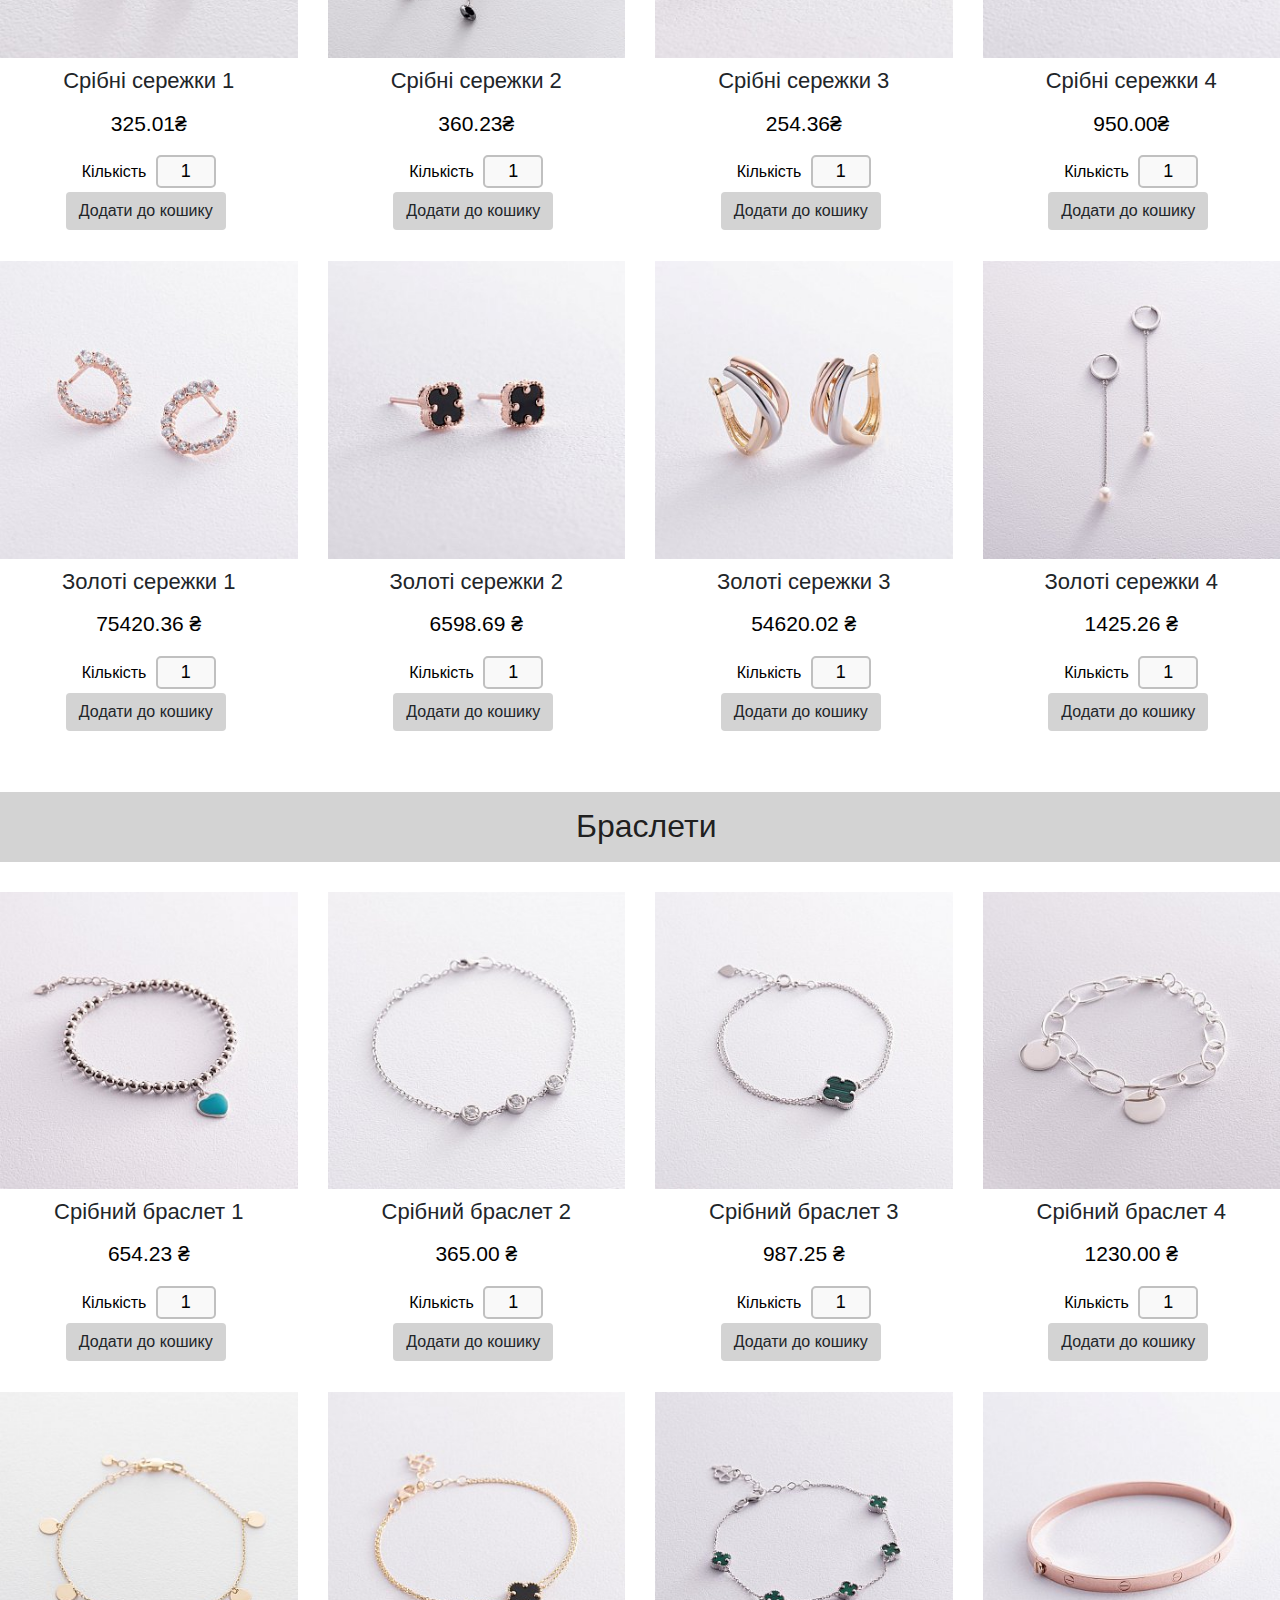
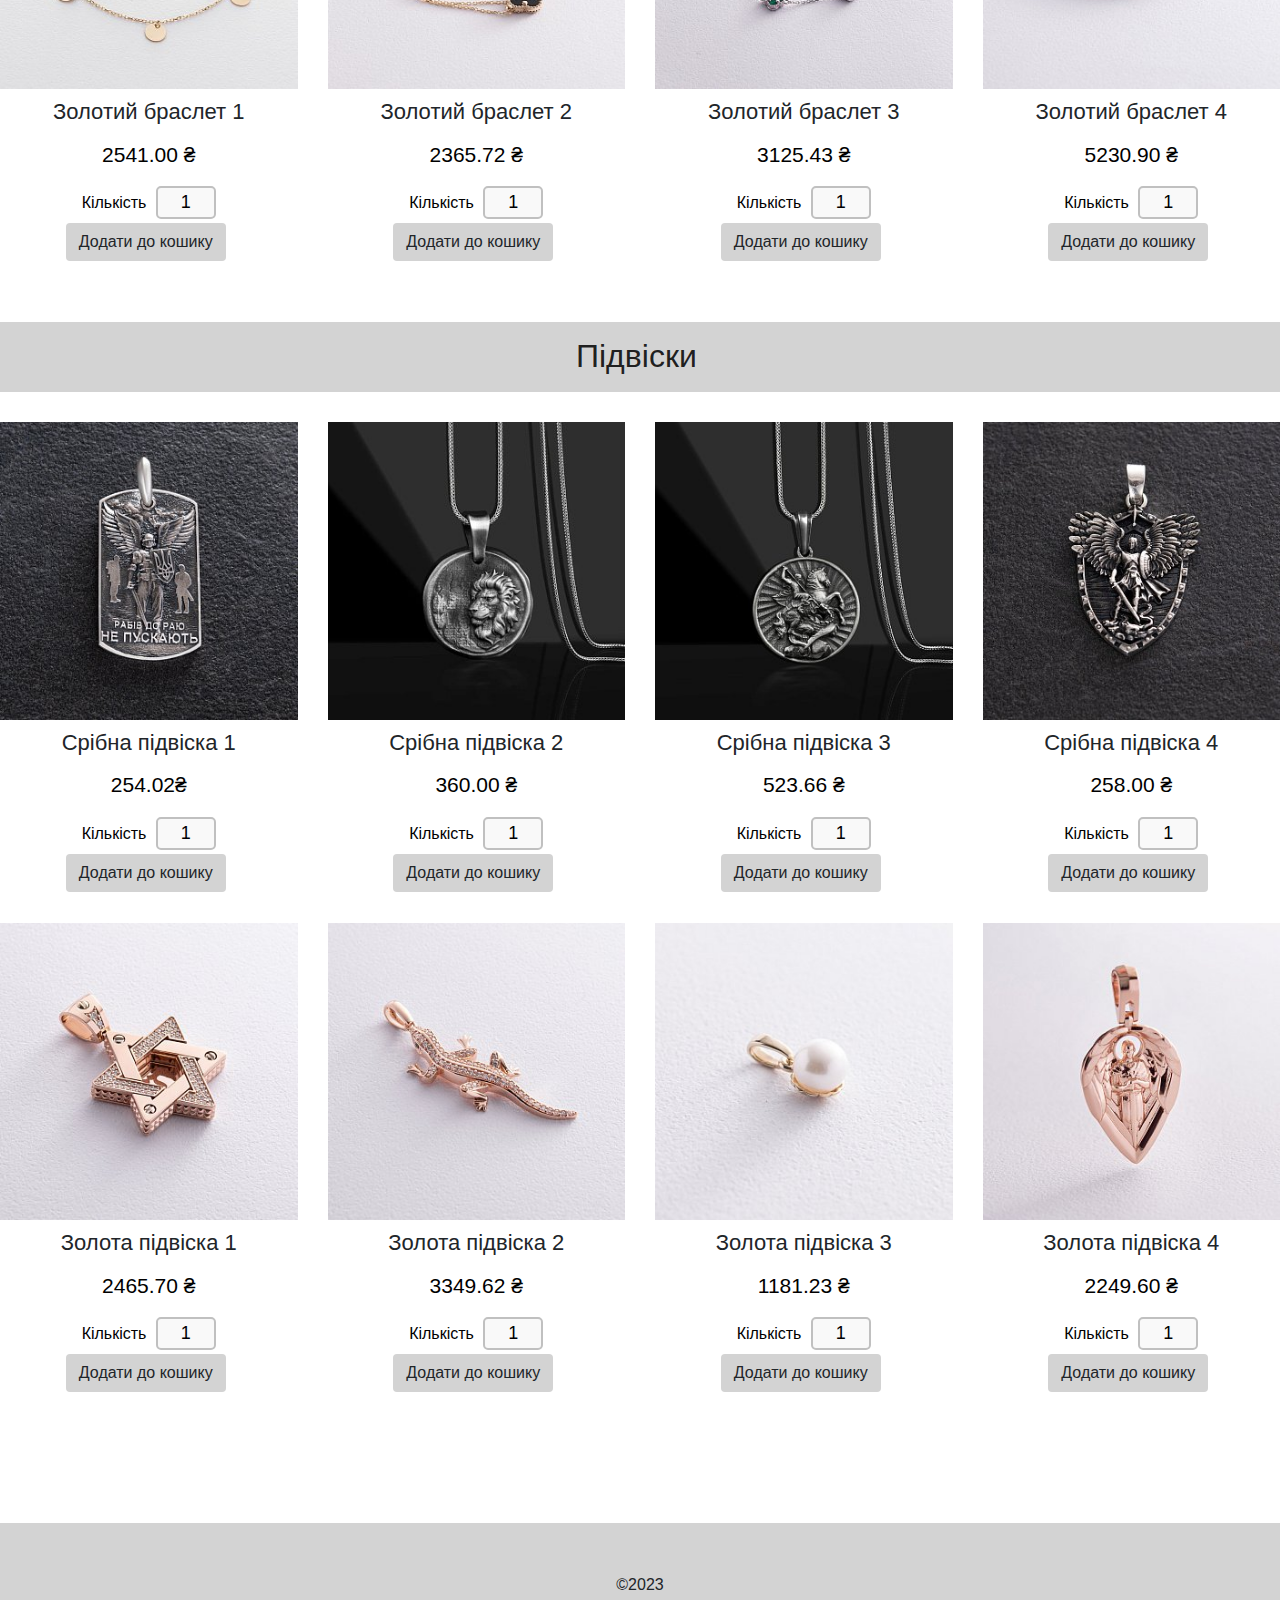
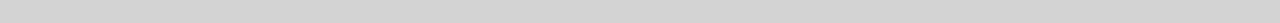
==== commit adc732bf: "index.html" ====
--- a/index.html
+++ b/index.html
@@ -26,16 +26,7 @@
             <div class="collapse navbar-collapse" id="navbarNav">
                 <ul class="navbar-nav ml-auto">
                     <li class="nav-item">
-                        <a style="color:black;" class="nav-link" href="#koltsa">Каблучки</a>
-                    </li>
-                    <li class="nav-item">
-                        <a style="color:black;" class="nav-link" href="#sergi">Сережки</a>
-                    </li>
-                    <li class="nav-item">
-                        <a style="color:black;" class="nav-link" href="#brasleti">Браслети</a>
-                    </li>
-                    <li class="nav-item">
-                        <a style="color:black;" class="nav-link" href="#kulon">Підвіски</a>
+                        <a style="color:black;" class="nav-link" href="#jewelry">Ювеірні вироби</a>
                     </li>
                     <li class="nav-item">
                         <a style="color:black;" class="nav-link" href="cart.html">Кошик</a>
@@ -44,9 +35,9 @@
             </div>
         </nav>
 
-        <section class="koltsa" id="koltsa">
+        <section class="jewelry" id="jewelry">
             <div id="site">
-                <div class="container">
+                <div class="jewelry">
                     <div class="title-box">
                         <h2>Каблучки</h2>
                     </div>
@@ -207,514 +198,503 @@
                             </div>
                         </div>
                     </div>
+
+
+
+
+                    <div class="title-box">
+                        <h2>Сережки</h2>
+                    </div>
+                    <!--Срібні сережки-->
+                    <div class="row">
+                        <div class="col">
+                            <div class="product-top">
+                                <img src="photo\sergi1serebro.jpg">
+                            </div>
+                            <div class="product-bottom">
+                                <h3>Срібні сережки 1</h3>
+                                <div class="product-description" data-name="Срібні сережки 1" data-price="325.01">
+
+                                    <p class="product-price">325.01&#x20b4;</p>
+                                    <form class="add-to-cart" action="cart.html">
+                                        <div>
+                                            <label for="qty-2">Кількість</label>
+                                            <input type="text" name="qty-2" id="qty-2" class="qty" value="1" />
+                                        </div>
+                                        <p><input type="submit" value="Додати до кошику" class="btn" /></p>
+                                    </form>
+                                </div>
+                            </div>
+                        </div>
+
+                        <div class="col">
+                            <div class="product-top">
+                                <img src="photo\sergi2serebro.jpg">
+                            </div>
+                            <div class="product-bottom">
+                                <h3>Срібні сережки 2</h3>
+                                <div class="product-description" data-name="Срібні сережки 2" data-price="360.23">
+                                    <p class="product-price">360.23&#x20b4;</p>
+                                    <form class="add-to-cart" action="cart.html">
+                                        <div>
+                                            <label for="qty-2">Кількість</label>
+                                            <input type="text" name="qty-2" id="qty-2" class="qty" value="1" />
+                                        </div>
+                                        <p><input type="submit" value="Додати до кошику" class="btn" /></p>
+                                    </form>
+                                </div>
+                            </div>
+                        </div>
+
+                        <div class="col">
+                            <div class="product-top">
+                                <img src="photo\sergi3serebro.jpg">
+                            </div>
+                            <div class="product-bottom">
+                                <h3>Срібні сережки 3</h3>
+                                <div class="product-description" data-name="Срібні сережки 3" data-price="254.36">
+                                    <p class="product-price">254.36&#x20b4;</p>
+                                    <form class="add-to-cart" action="cart.html">
+                                        <div>
+                                            <label for="qty-2">Кількість</label>
+                                            <input type="text" name="qty-2" id="qty-2" class="qty" value="1" />
+                                        </div>
+                                        <p><input type="submit" value="Додати до кошику" class="btn" /></p>
+                                    </form>
+                                </div>
+                            </div>
+                        </div>
+
+                        <div class="col">
+                            <div class="product-top">
+                                <img src="photo\sergi4serebro.jpg">
+                            </div>
+                            <div class="product-bottom">
+                                <h3>Срібні сережки 4</h3>
+                                <div class="product-description" data-name="Срібні сережки 4" data-price="950.00">
+                                    <p class="product-price">950.00&#x20b4;</p>
+                                    <form class="add-to-cart" action="cart.html">
+                                        <div>
+                                            <label for="qty-2">Кількість</label>
+                                            <input type="text" name="qty-2" id="qty-2" class="qty" value="1" />
+                                        </div>
+                                        <p><input type="submit" value="Додати до кошику" class="btn" /></p>
+                                    </form>
+                                </div>
+                            </div>
+                        </div>
+                    </div>
+
+                    <!--Золоті сережки-->
+                    <div class="row">
+                        <div class="col">
+                            <div class="product-top">
+                                <img src="photo\sergi1zoloto.jpg">
+                            </div>
+                            <div class="product-bottom">
+                                <h3>Золоті сережки 1</h3>
+                                <div class="product-description" data-name="Золоті сережки 1" data-price="75420.36">
+                                    <p class="product-price">75420.36 &#x20b4;</p>
+                                    <form class="add-to-cart" action="cart.html">
+                                        <div>
+                                            <label for="qty-2">Кількість</label>
+                                            <input type="text" name="qty-2" id="qty-2" class="qty" value="1" />
+                                        </div>
+                                        <p><input type="submit" value="Додати до кошику" class="btn" /></p>
+                                    </form>
+                                </div>
+                            </div>
+                        </div>
+
+                        <div class="col">
+                            <div class="product-top">
+                                <img src="photo\sergi2zoloto.jpg">
+                            </div>
+                            <div class="product-bottom">
+                                <h3>Золоті сережки 2</h3>
+                                <div class="product-description" data-name="Золоті сережки 2" data-price="6598.69">
+                                    <p class="product-price">6598.69 &#x20b4;</p>
+                                    <form class="add-to-cart" action="cart.html">
+                                        <div>
+                                            <label for="qty-2">Кількість</label>
+                                            <input type="text" name="qty-2" id="qty-2" class="qty" value="1" />
+                                        </div>
+                                        <p><input type="submit" value="Додати до кошику" class="btn" /></p>
+                                    </form>
+                                </div>
+                            </div>
+                        </div>
+
+                        <div class="col">
+                            <div class="product-top">
+                                <img src="photo\sergi3zoloto.jpg">
+                            </div>
+                            <div class="product-bottom">
+                                <h3>Золоті сережки 3</h3>
+                                <div class="product-description" data-name="Золоті сережки 3" data-price="54620.02">
+                                    <p class="product-price">54620.02 &#x20b4;</p>
+                                    <form class="add-to-cart" action="cart.html">
+                                        <div>
+                                            <label for="qty-2">Кількість</label>
+                                            <input type="text" name="qty-2" id="qty-2" class="qty" value="1" />
+                                        </div>
+                                        <p><input type="submit" value="Додати до кошику" class="btn" /></p>
+                                    </form>
+                                </div>
+                            </div>
+                        </div>
+
+                        <div class="col">
+                            <div class="product-top">
+                                <img src="photo\sergi4zoloto.jpg">
+                            </div>
+                            <div class="product-bottom">
+                                <h3>Золоті сережки 4</h3>
+                                <div class="product-description" data-name="Золоті сережки 4" data-price="1425.26">
+                                    <p class="product-price">1425.26 &#x20b4;</p>
+                                    <form class="add-to-cart" action="cart.html">
+                                        <div>
+                                            <label for="qty-2">Кількість</label>
+                                            <input type="text" name="qty-2" id="qty-2" class="qty" value="1" />
+                                        </div>
+                                        <p><input type="submit" value="Додати до кошику" class="btn" /></p>
+                                    </form>
+                                </div>
+                            </div>
+                        </div>
+                    </div>
+
+
+
+                    <div class="title-box">
+                        <h2>Браслети</h2>
+                    </div>
+                    <!--Срібні браслети-->
+                    <div class="row">
+                        <div class="col">
+                            <div class="product-top">
+                                <img src="photo\braslet1serebro.jpg">
+                            </div>
+                            <div class="product-bottom">
+                                <h3>Срібний браслет 1</h3>
+                                <div class="product-description" data-name="Срібний браслет 1" data-price="654.23">
+
+                                    <p class="product-price">654.23 &#x20b4;</p>
+                                    <form class="add-to-cart" action="cart.html">
+                                        <div>
+                                            <label for="qty-2">Кількість</label>
+                                            <input type="text" name="qty-2" id="qty-2" class="qty" value="1" />
+                                        </div>
+                                        <p><input type="submit" value="Додати до кошику" class="btn" /></p>
+                                    </form>
+                                </div>
+                            </div>
+                        </div>
+
+                        <div class="col">
+                            <div class="product-top">
+                                <img src="photo\braslet2serebro.jpg">
+                            </div>
+                            <div class="product-bottom">
+                                <h3>Срібний браслет 2</h3>
+                                <div class="product-description" data-name="Срібний браслет 2" data-price="365.00">
+                                    <p class="product-price">365.00 &#x20b4;</p>
+                                    <form class="add-to-cart" action="cart.html">
+                                        <div>
+                                            <label for="qty-2">Кількість</label>
+                                            <input type="text" name="qty-2" id="qty-2" class="qty" value="1" />
+                                        </div>
+                                        <p><input type="submit" value="Додати до кошику" class="btn" /></p>
+                                    </form>
+                                </div>
+                            </div>
+                        </div>
+
+                        <div class="col">
+                            <div class="product-top">
+                                <img src="photo\braslet3serebro.jpg">
+                            </div>
+                            <div class="product-bottom">
+                                <h3>Срібний браслет 3</h3>
+                                <div class="product-description" data-name="Срібний браслет 3" data-price="987.25">
+                                    <p class="product-price">987.25 &#x20b4;</p>
+                                    <form class="add-to-cart" action="cart.html">
+                                        <div>
+                                            <label for="qty-2">Кількість</label>
+                                            <input type="text" name="qty-2" id="qty-2" class="qty" value="1" />
+                                        </div>
+                                        <p><input type="submit" value="Додати до кошику" class="btn" /></p>
+                                    </form>
+                                </div>
+                            </div>
+                        </div>
+
+                        <div class="col">
+                            <div class="product-top">
+                                <img src="photo\braslet4serebro.jpg">
+                            </div>
+                            <div class="product-bottom">
+                                <h3>Срібний браслет 4</h3>
+                                <div class="product-description" data-name="Срібний браслет 4" data-price="1230.00">
+                                    <p class="product-price">1230.00 &#x20b4;</p>
+                                    <form class="add-to-cart" action="cart.html">
+                                        <div>
+                                            <label for="qty-2">Кількість</label>
+                                            <input type="text" name="qty-2" id="qty-2" class="qty" value="1" />
+                                        </div>
+                                        <p><input type="submit" value="Додати до кошику" class="btn" /></p>
+                                    </form>
+                                </div>
+                            </div>
+                        </div>
+                    </div>
+
+                    <!--Золоті браслети-->
+                    <div class="row">
+                        <div class="col">
+                            <div class="product-top">
+                                <img src="photo\braslet1zoloto.jpg">
+                            </div>
+                            <div class="product-bottom">
+                                <h3>Золотий браслет 1</h3>
+                                <div class="product-description" data-name="Золотий браслет 1" data-price="2541.00">
+                                    <p class="product-price">2541.00 &#x20b4;</p>
+                                    <form class="add-to-cart" action="cart.html">
+                                        <div>
+                                            <label for="qty-2">Кількість</label>
+                                            <input type="text" name="qty-2" id="qty-2" class="qty" value="1" />
+                                        </div>
+                                        <p><input type="submit" value="Додати до кошику" class="btn" /></p>
+                                    </form>
+                                </div>
+                            </div>
+                        </div>
+
+                        <div class="col">
+                            <div class="product-top">
+                                <img src="photo\braslet2zoloto.jpg">
+                            </div>
+                            <div class="product-bottom">
+                                <h3>Золотий браслет 2</h3>
+                                <div class="product-description" data-name="Золотий браслет 2" data-price="2365.72">
+                                    <p class="product-price">2365.72 &#x20b4;</p>
+                                    <form class="add-to-cart" action="cart.html">
+                                        <div>
+                                            <label for="qty-2">Кількість</label>
+                                            <input type="text" name="qty-2" id="qty-2" class="qty" value="1" />
+                                        </div>
+                                        <p><input type="submit" value="Додати до кошику" class="btn" /></p>
+                                    </form>
+                                </div>
+                            </div>
+                        </div>
+
+                        <div class="col">
+                            <div class="product-top">
+                                <img src="photo\braslet3zoloto.jpg">
+                            </div>
+                            <div class="product-bottom">
+                                <h3>Золотий браслет 3</h3>
+                                <div class="product-description" data-name="Золотий браслет 3" data-price="3125.43">
+                                    <p class="product-price">3125.43 &#x20b4;</p>
+                                    <form class="add-to-cart" action="cart.html">
+                                        <div>
+                                            <label for="qty-2">Кількість</label>
+                                            <input type="text" name="qty-2" id="qty-2" class="qty" value="1" />
+                                        </div>
+                                        <p><input type="submit" value="Додати до кошику" class="btn" /></p>
+                                    </form>
+                                </div>
+                            </div>
+                        </div>
+
+                        <div class="col">
+                            <div class="product-top">
+                                <img src="photo\braslet4zoloto.jpg">
+                            </div>
+                            <div class="product-bottom">
+                                <h3>Золотий браслет 4</h3>
+                                <div class="product-description" data-name="Золотий браслет 4" data-price="5230.90">
+                                    <p class="product-price">5230.90 &#x20b4;</p>
+                                    <form class="add-to-cart" action="cart.html">
+                                        <div>
+                                            <label for="qty-2">Кількість</label>
+                                            <input type="text" name="qty-2" id="qty-2" class="qty" value="1" />
+                                        </div>
+                                        <p><input type="submit" value="Додати до кошику" class="btn" /></p>
+                                    </form>
+                                </div>
+                            </div>
+                        </div>
+                    </div>
+
+
+
+                    <div class="title-box">
+                        <h2>Підвіски</h2>
+                    </div>
+                    <!--Срібні підвіски-->
+                    <div class="row">
+                        <div class="col">
+                            <div class="product-top">
+                                <img src="photo\kulon1serebro.jpg">
+                            </div>
+                            <div class="product-bottom">
+                                <h3>Срібна підвіска 1</h3>
+                                <div class="product-description" data-name="Срібна підвіска 1" data-price="254.02">
+
+                                    <p class="product-price">254.02&#x20b4;</p>
+                                    <form class="add-to-cart" action="cart.html">
+                                        <div>
+                                            <label for="qty-2">Кількість</label>
+                                            <input type="text" name="qty-2" id="qty-2" class="qty" value="1" />
+                                        </div>
+                                        <p><input type="submit" value="Додати до кошику" class="btn" /></p>
+                                    </form>
+                                </div>
+                            </div>
+                        </div>
+
+                        <div class="col">
+                            <div class="product-top">
+                                <img src="photo\kulon2serebro.jpg">
+                            </div>
+                            <div class="product-bottom">
+                                <h3>Срібна підвіска 2</h3>
+                                <div class="product-description" data-name="Срібна підвіска 2" data-price="360.00">
+                                    <p class="product-price">360.00 &#x20b4;</p>
+                                    <form class="add-to-cart" action="cart.html">
+                                        <div>
+                                            <label for="qty-2">Кількість</label>
+                                            <input type="text" name="qty-2" id="qty-2" class="qty" value="1" />
+                                        </div>
+                                        <p><input type="submit" value="Додати до кошику" class="btn" /></p>
+                                    </form>
+                                </div>
+                            </div>
+                        </div>
+
+                        <div class="col">
+                            <div class="product-top">
+                                <img src="photo\kulon3serebro.jpg">
+                            </div>
+                            <div class="product-bottom">
+                                <h3>Срібна підвіска 3</h3>
+                                <div class="product-description" data-name="Срібна підвіска 3" data-price="523.66">
+                                    <p class="product-price">523.66 &#x20b4;</p>
+                                    <form class="add-to-cart" action="cart.html">
+                                        <div>
+                                            <label for="qty-2">Кількість</label>
+                                            <input type="text" name="qty-2" id="qty-2" class="qty" value="1" />
+                                        </div>
+                                        <p><input type="submit" value="Додати до кошику" class="btn" /></p>
+                                    </form>
+                                </div>
+                            </div>
+                        </div>
+
+                        <div class="col">
+                            <div class="product-top">
+                                <img src="photo\kulon4serebro.jpg">
+                            </div>
+                            <div class="product-bottom">
+                                <h3>Срібна підвіска 4</h3>
+                                <div class="product-description" data-name="Срібна підвіска 4" data-price="258.00">
+                                    <p class="product-price">258.00 &#x20b4;</p>
+                                    <form class="add-to-cart" action="cart.html">
+                                        <div>
+                                            <label for="qty-2">Кількість</label>
+                                            <input type="text" name="qty-2" id="qty-2" class="qty" value="1" />
+                                        </div>
+                                        <p><input type="submit" value="Додати до кошику" class="btn" /></p>
+                                    </form>
+                                </div>
+                            </div>
+                        </div>
+                    </div>
+
+                    <!--Золоті підвіски-->
+                    <div class="row">
+                        <div class="col">
+                            <div class="product-top">
+                                <img src="photo\kulon1zoloto.jpg">
+                            </div>
+                            <div class="product-bottom">
+                                <h3>Золота підвіска 1</h3>
+                                <div class="product-description" data-name="Золота підвіска 1" data-price="2465.70">
+                                    <p class="product-price">2465.70 &#x20b4;</p>
+                                    <form class="add-to-cart" action="cart.html">
+                                        <div>
+                                            <label for="qty-2">Кількість</label>
+                                            <input type="text" name="qty-2" id="qty-2" class="qty" value="1" />
+                                        </div>
+                                        <p><input type="submit" value="Додати до кошику" class="btn" /></p>
+                                    </form>
+                                </div>
+                            </div>
+                        </div>
+
+                        <div class="col">
+                            <div class="product-top">
+                                <img src="photo\kulon2zoloto.jpg">
+                            </div>
+                            <div class="product-bottom">
+                                <h3>Золота підвіска 2</h3>
+                                <div class="product-description" data-name="Золота підвіска 2" data-price="3349.62">
+                                    <p class="product-price">3349.62 &#x20b4;</p>
+                                    <form class="add-to-cart" action="cart.html">
+                                        <div>
+                                            <label for="qty-2">Кількість</label>
+                                            <input type="text" name="qty-2" id="qty-2" class="qty" value="1" />
+                                        </div>
+                                        <p><input type="submit" value="Додати до кошику" class="btn" /></p>
+                                    </form>
+                                </div>
+                            </div>
+                        </div>
+
+                        <div class="col">
+                            <div class="product-top">
+                                <img src="photo\kulon3zoloto.jpg">
+                            </div>
+                            <div class="product-bottom">
+                                <h3>Золота підвіска 3</h3>
+                                <div class="product-description" data-name="Золота підвіска 3" data-price="1181.23">
+                                    <p class="product-price">1181.23 &#x20b4;</p>
+                                    <form class="add-to-cart" action="cart.html">
+                                        <div>
+                                            <label for="qty-2">Кількість</label>
+                                            <input type="text" name="qty-2" id="qty-2" class="qty" value="1" />
+                                        </div>
+                                        <p><input type="submit" value="Додати до кошику" class="btn" /></p>
+                                    </form>
+                                </div>
+                            </div>
+                        </div>
+
+                        <div class="col">
+                            <div class="product-top">
+                                <img src="photo\kulon4zoloto.jpg">
+                            </div>
+                            <div class="product-bottom">
+                                <h3>Золота підвіска 4</h3>
+                                <div class="product-description" data-name="Золота підвіска 4" data-price="2249.60">
+                                    <p class="product-price">2249.60 &#x20b4;</p>
+                                    <form class="add-to-cart" action="cart.html">
+                                        <div>
+                                            <label for="qty-2">Кількість</label>
+                                            <input type="text" name="qty-2" id="qty-2" class="qty" value="1" />
+                                        </div>
+                                        <p><input type="submit" value="Додати до кошику" class="btn" /></p>
+                                    </form>
+                                </div>
+                            </div>
+                        </div>
+                    </div>
                 </div>
             </div>
         </section>
 
-        <section class="sergi" id="sergi">
-            <div id="site">
-                <div class="container">
-                    <div class="title-box">
-                        <h2>Сережки</h2>
-                    </div>
-                    <!--Срібні сережки-->
-                    <div class="row">
-                        <div class="col">
-                            <div class="product-top">
-                                <img src="photo\sergi1serebro.jpg">
-                            </div>
-                            <div class="product-bottom">
-                                <h3>Срібні сережки 1</h3>
-                                <div class="product-description" data-name="Срібні сережки 1" data-price="325.01">
-
-                                    <p class="product-price">325.01 &#x20b4;</p>
-                                    <form class="add-to-cart" action="cart.html">
-                                        <div>
-                                            <label for="qty-2">Кількість</label>
-                                            <input type="text" name="qty-2" id="qty-2" class="qty" value="1" />
-                                        </div>
-                                        <p><input type="submit" value="Додати до кошику" class="btn" /></p>
-                                    </form>
-                                </div>
-                            </div>
-                        </div>
-
-                        <div class="col">
-                            <div class="product-top">
-                                <img src="photo\sergi2serebro.jpg">
-                            </div>
-                            <div class="product-bottom">
-                                <h3>Срібні сережки 2</h3>
-                                <div class="product-description" data-name="Срібні сережки 2" data-price="360.23">
-                                    <p class="product-price">360.23 &#x20b4;</p>
-                                    <form class="add-to-cart" action="cart.html">
-                                        <div>
-                                            <label for="qty-2">Кількість</label>
-                                            <input type="text" name="qty-2" id="qty-2" class="qty" value="1" />
-                                        </div>
-                                        <p><input type="submit" value="Додати до кошику" class="btn" /></p>
-                                    </form>
-                                </div>
-                            </div>
-                        </div>
-
-                        <div class="col">
-                            <div class="product-top">
-                                <img src="photo\sergi3serebro.jpg">
-                            </div>
-                            <div class="product-bottom">
-                                <h3>Срібні сережки 3</h3>
-                                <div class="product-description" data-name="Срібні сережки 3" data-price="254.36">
-                                    <p class="product-price">254.36 &#x20b4;</p>
-                                    <form class="add-to-cart" action="cart.html">
-                                        <div>
-                                            <label for="qty-2">Кількість</label>
-                                            <input type="text" name="qty-2" id="qty-2" class="qty" value="1" />
-                                        </div>
-                                        <p><input type="submit" value="Додати до кошику" class="btn" /></p>
-                                    </form>
-                                </div>
-                            </div>
-                        </div>
-
-                        <div class="col">
-                            <div class="product-top">
-                                <img src="photo\sergi4serebro.jpg">
-                            </div>
-                            <div class="product-bottom">
-                                <h3>Срібні сережки 4</h3>
-                                <div class="product-description" data-name="Срібні сережки 4" data-price="950.00">
-                                    <p class="product-price">950.00 &#x20b4;</p>
-                                    <form class="add-to-cart" action="cart.html">
-                                        <div>
-                                            <label for="qty-2">Кількість</label>
-                                            <input type="text" name="qty-2" id="qty-2" class="qty" value="1" />
-                                        </div>
-                                        <p><input type="submit" value="Додати до кошику" class="btn" /></p>
-                                    </form>
-                                </div>
-                            </div>
-                        </div>
-                    </div>
-
-                    <!--Золоті сережки-->
-                    <div class="row">
-                        <div class="col">
-                            <div class="product-top">
-                                <img src="photo\sergi1zoloto.jpg">
-                            </div>
-                            <div class="product-bottom">
-                                <h3>Золоті сережки 1</h3>
-                                <div class="product-description" data-name="Золоті сережки 1" data-price="75420.36">
-                                    <p class="product-price">75420.36 &#x20b4;</p>
-                                    <form class="add-to-cart" action="cart.html">
-                                        <div>
-                                            <label for="qty-2">Кількість</label>
-                                            <input type="text" name="qty-2" id="qty-2" class="qty" value="1" />
-                                        </div>
-                                        <p><input type="submit" value="Додати до кошику" class="btn" /></p>
-                                    </form>
-                                </div>
-                            </div>
-                        </div>
-
-                        <div class="col">
-                            <div class="product-top">
-                                <img src="photo\sergi2zoloto.jpg">
-                            </div>
-                            <div class="product-bottom">
-                                <h3>Золоті сережки 2</h3>
-                                <div class="product-description" data-name="Золоті сережки 2" data-price="6598.69">
-                                    <p class="product-price">6598.69 &#x20b4;</p>
-                                    <form class="add-to-cart" action="cart.html">
-                                        <div>
-                                            <label for="qty-2">Кількість</label>
-                                            <input type="text" name="qty-2" id="qty-2" class="qty" value="1" />
-                                        </div>
-                                        <p><input type="submit" value="Додати до кошику" class="btn" /></p>
-                                    </form>
-                                </div>
-                            </div>
-                        </div>
-
-                        <div class="col">
-                            <div class="product-top">
-                                <img src="photo\sergi3zoloto.jpg">
-                            </div>
-                            <div class="product-bottom">
-                                <h3>Золоті сережки 3</h3>
-                                <div class="product-description" data-name="Золоті сережки 3" data-price="54620.02">
-                                    <p class="product-price">54620.02 &#x20b4;</p>
-                                    <form class="add-to-cart" action="cart.html">
-                                        <div>
-                                            <label for="qty-2">Кількість</label>
-                                            <input type="text" name="qty-2" id="qty-2" class="qty" value="1" />
-                                        </div>
-                                        <p><input type="submit" value="Додати до кошику" class="btn" /></p>
-                                    </form>
-                                </div>
-                            </div>
-                        </div>
-
-                        <div class="col">
-                            <div class="product-top">
-                                <img src="photo\sergi4zoloto.jpg">
-                            </div>
-                            <div class="product-bottom">
-                                <h3>Золоті сережки 4</h3>
-                                <div class="product-description" data-name="Золоті сережки 4" data-price="1425.26">
-                                    <p class="product-price">1425.26 &#x20b4;</p>
-                                    <form class="add-to-cart" action="cart.html">
-                                        <div>
-                                            <label for="qty-2">Кількість</label>
-                                            <input type="text" name="qty-2" id="qty-2" class="qty" value="1" />
-                                        </div>
-                                        <p><input type="submit" value="Додати до кошику" class="btn" /></p>
-                                    </form>
-                                </div>
-                            </div>
-                        </div>
-                    </div>
-                </div>
-            </div>
-        </section>
-
-        <section class="brasleti" id="brasleti">
-            <div id="site">
-                <div class="container">
-                    <div class="title-box">
-                        <h2>Браслети</h2>
-                    </div>
-                    <!--Срібні браслети-->
-                    <div class="row">
-                        <div class="col">
-                            <div class="product-top">
-                                <img src="photo\braslet1serebro.jpg">
-                            </div>
-                            <div class="product-bottom">
-                                <h3>Срібний браслет 1</h3>
-                                <div class="product-description" data-name="Срібний браслет 1" data-price="654.23">
-
-                                    <p class="product-price">654.23 &#x20b4;</p>
-                                    <form class="add-to-cart" action="cart.html">
-                                        <div>
-                                            <label for="qty-2">Кількість</label>
-                                            <input type="text" name="qty-2" id="qty-2" class="qty" value="1" />
-                                        </div>
-                                        <p><input type="submit" value="Додати до кошику" class="btn" /></p>
-                                    </form>
-                                </div>
-                            </div>
-                        </div>
-
-                        <div class="col">
-                            <div class="product-top">
-                                <img src="photo\braslet2serebro.jpg">
-                            </div>
-                            <div class="product-bottom">
-                                <h3>Срібний браслет 2</h3>
-                                <div class="product-description" data-name="Срібний браслет 2" data-price="365.00">
-                                    <p class="product-price">365.00 &#x20b4;</p>
-                                    <form class="add-to-cart" action="cart.html">
-                                        <div>
-                                            <label for="qty-2">Кількість</label>
-                                            <input type="text" name="qty-2" id="qty-2" class="qty" value="1" />
-                                        </div>
-                                        <p><input type="submit" value="Додати до кошику" class="btn" /></p>
-                                    </form>
-                                </div>
-                            </div>
-                        </div>
-
-                        <div class="col">
-                            <div class="product-top">
-                                <img src="photo\braslet3serebro.jpg">
-                            </div>
-                            <div class="product-bottom">
-                                <h3>Срібний браслет 3</h3>
-                                <div class="product-description" data-name="Срібний браслет 3" data-price="987.25">
-                                    <p class="product-price">987.25 &#x20b4;</p>
-                                    <form class="add-to-cart" action="cart.html">
-                                        <div>
-                                            <label for="qty-2">Кількість</label>
-                                            <input type="text" name="qty-2" id="qty-2" class="qty" value="1" />
-                                        </div>
-                                        <p><input type="submit" value="Додати до кошику" class="btn" /></p>
-                                    </form>
-                                </div>
-                            </div>
-                        </div>
-
-                        <div class="col">
-                            <div class="product-top">
-                                <img src="photo\braslet4serebro.jpg">
-                            </div>
-                            <div class="product-bottom">
-                                <h3>Срібний браслет 4</h3>
-                                <div class="product-description" data-name="Срібний браслет 4" data-price="1230.00">
-                                    <p class="product-price">1230.00 &#x20b4;</p>
-                                    <form class="add-to-cart" action="cart.html">
-                                        <div>
-                                            <label for="qty-2">Кількість</label>
-                                            <input type="text" name="qty-2" id="qty-2" class="qty" value="1" />
-                                        </div>
-                                        <p><input type="submit" value="Додати до кошику" class="btn" /></p>
-                                    </form>
-                                </div>
-                            </div>
-                        </div>
-                    </div>
-
-                    <!--Золоті браслети-->
-                    <div class="row">
-                        <div class="col">
-                            <div class="product-top">
-                                <img src="photo\braslet1zoloto.jpg">
-                            </div>
-                            <div class="product-bottom">
-                                <h3>Золотий браслет 1</h3>
-                                <div class="product-description" data-name="Золотий браслет 1" data-price="2541.00">
-                                    <p class="product-price">2541.00 &#x20b4;</p>
-                                    <form class="add-to-cart" action="cart.html">
-                                        <div>
-                                            <label for="qty-2">Кількість</label>
-                                            <input type="text" name="qty-2" id="qty-2" class="qty" value="1" />
-                                        </div>
-                                        <p><input type="submit" value="Додати до кошику" class="btn" /></p>
-                                    </form>
-                                </div>
-                            </div>
-                        </div>
-
-                        <div class="col">
-                            <div class="product-top">
-                                <img src="photo\braslet2zoloto.jpg">
-                            </div>
-                            <div class="product-bottom">
-                                <h3>Золотий браслет 2</h3>
-                                <div class="product-description" data-name="Золотий браслет 2" data-price="2365.72">
-                                    <p class="product-price">2365.72 &#x20b4;</p>
-                                    <form class="add-to-cart" action="cart.html">
-                                        <div>
-                                            <label for="qty-2">Кількість</label>
-                                            <input type="text" name="qty-2" id="qty-2" class="qty" value="1" />
-                                        </div>
-                                        <p><input type="submit" value="Додати до кошику" class="btn" /></p>
-                                    </form>
-                                </div>
-                            </div>
-                        </div>
-
-                        <div class="col">
-                            <div class="product-top">
-                                <img src="photo\braslet3zoloto.jpg">
-                            </div>
-                            <div class="product-bottom">
-                                <h3>Золотий браслет 3</h3>
-                                <div class="product-description" data-name="Золотий браслет 3" data-price="3125.43">
-                                    <p class="product-price">3125.43 &#x20b4;</p>
-                                    <form class="add-to-cart" action="cart.html">
-                                        <div>
-                                            <label for="qty-2">Кількість</label>
-                                            <input type="text" name="qty-2" id="qty-2" class="qty" value="1" />
-                                        </div>
-                                        <p><input type="submit" value="Додати до кошику" class="btn" /></p>
-                                    </form>
-                                </div>
-                            </div>
-                        </div>
-
-                        <div class="col">
-                            <div class="product-top">
-                                <img src="photo\braslet4zoloto.jpg">
-                            </div>
-                            <div class="product-bottom">
-                                <h3>Золотий браслет 4</h3>
-                                <div class="product-description" data-name="Золотий браслет 4" data-price="5230.90">
-                                    <p class="product-price">5230.90 &#x20b4;</p>
-                                    <form class="add-to-cart" action="cart.html">
-                                        <div>
-                                            <label for="qty-2">Кількість</label>
-                                            <input type="text" name="qty-2" id="qty-2" class="qty" value="1" />
-                                        </div>
-                                        <p><input type="submit" value="Додати до кошику" class="btn" /></p>
-                                    </form>
-                                </div>
-                            </div>
-                        </div>
-                    </div>
-                </div>
-            </div>
-        </section>
-
-        <section class="kulon" id="kulon">
-            <div id="site">
-                <div class="container">
-                    <div class="title-box">
-                        <h2>Підвіски</h2>
-                    </div>
-                    <!--Срібні підвіски-->
-                    <div class="row">
-                        <div class="col">
-                            <div class="product-top">
-                                <img src="photo\kulon1serebro.jpg">
-                            </div>
-                            <div class="product-bottom">
-                                <h3>Срібна підвіска 1</h3>
-                                <div class="product-description" data-name="Срібна підвіска 1" data-price="254.02">
-
-                                    <p class="product-price">254.02 &#x20b4;</p>
-                                    <form class="add-to-cart" action="cart.html">
-                                        <div>
-                                            <label for="qty-2">Кількість</label>
-                                            <input type="text" name="qty-2" id="qty-2" class="qty" value="1" />
-                                        </div>
-                                        <p><input type="submit" value="Додати до кошику" class="btn" /></p>
-                                    </form>
-                                </div>
-                            </div>
-                        </div>
-
-                        <div class="col">
-                            <div class="product-top">
-                                <img src="photo\kulon2serebro.jpg">
-                            </div>
-                            <div class="product-bottom">
-                                <h3>Срібна підвіска 2</h3>
-                                <div class="product-description" data-name="Срібна підвіска 2" data-price="360.00">
-                                    <p class="product-price">360.00 &#x20b4;</p>
-                                    <form class="add-to-cart" action="cart.html">
-                                        <div>
-                                            <label for="qty-2">Кількість</label>
-                                            <input type="text" name="qty-2" id="qty-2" class="qty" value="1" />
-                                        </div>
-                                        <p><input type="submit" value="Додати до кошику" class="btn" /></p>
-                                    </form>
-                                </div>
-                            </div>
-                        </div>
-
-                        <div class="col">
-                            <div class="product-top">
-                                <img src="photo\kulon3serebro.jpg">
-                            </div>
-                            <div class="product-bottom">
-                                <h3>Срібна підвіска 3</h3>
-                                <div class="product-description" data-name="Срібна підвіска 3" data-price="523.66">
-                                    <p class="product-price">523.66 &#x20b4;</p>
-                                    <form class="add-to-cart" action="cart.html">
-                                        <div>
-                                            <label for="qty-2">Кількість</label>
-                                            <input type="text" name="qty-2" id="qty-2" class="qty" value="1" />
-                                        </div>
-                                        <p><input type="submit" value="Додати до кошику" class="btn" /></p>
-                                    </form>
-                                </div>
-                            </div>
-                        </div>
-
-                        <div class="col">
-                            <div class="product-top">
-                                <img src="photo\kulon4serebro.jpg">
-                            </div>
-                            <div class="product-bottom">
-                                <h3>Срібна підвіска 4</h3>
-                                <div class="product-description" data-name="Срібна підвіска 4" data-price="258.00">
-                                    <p class="product-price">258.00 &#x20b4;</p>
-                                    <form class="add-to-cart" action="cart.html">
-                                        <div>
-                                            <label for="qty-2">Кількість</label>
-                                            <input type="text" name="qty-2" id="qty-2" class="qty" value="1" />
-                                        </div>
-                                        <p><input type="submit" value="Додати до кошику" class="btn" /></p>
-                                    </form>
-                                </div>
-                            </div>
-                        </div>
-                    </div>
-
-                    <!--Золоті підвіски-->
-                    <div class="row">
-                        <div class="col">
-                            <div class="product-top">
-                                <img src="photo\kulon1zoloto.jpg">
-                            </div>
-                            <div class="product-bottom">
-                                <h3>Золота підвіска 1</h3>
-                                <div class="product-description" data-name="Золота підвіска 1" data-price="2465.70">
-                                    <p class="product-price">2465.70 &#x20b4;</p>
-                                    <form class="add-to-cart" action="cart.html">
-                                        <div>
-                                            <label for="qty-2">Кількість</label>
-                                            <input type="text" name="qty-2" id="qty-2" class="qty" value="1" />
-                                        </div>
-                                        <p><input type="submit" value="Додати до кошику" class="btn" /></p>
-                                    </form>
-                                </div>
-                            </div>
-                        </div>
-
-                        <div class="col">
-                            <div class="product-top">
-                                <img src="photo\kulon2zoloto.jpg">
-                            </div>
-                            <div class="product-bottom">
-                                <h3>Золота підвіска 2</h3>
-                                <div class="product-description" data-name="Золота підвіска 2" data-price="3349.62">
-                                    <p class="product-price">3349.62 &#x20b4;</p>
-                                    <form class="add-to-cart" action="cart.html">
-                                        <div>
-                                            <label for="qty-2">Кількість</label>
-                                            <input type="text" name="qty-2" id="qty-2" class="qty" value="1" />
-                                        </div>
-                                        <p><input type="submit" value="Додати до кошику" class="btn" /></p>
-                                    </form>
-                                </div>
-                            </div>
-                        </div>
-
-                        <div class="col">
-                            <div class="product-top">
-                                <img src="photo\kulon3zoloto.jpg">
-                            </div>
-                            <div class="product-bottom">
-                                <h3>Золота підвіска 3</h3>
-                                <div class="product-description" data-name="Золота підвіска 3" data-price="1181.23">
-                                    <p class="product-price">1181.23 &#x20b4;</p>
-                                    <form class="add-to-cart" action="cart.html">
-                                        <div>
-                                            <label for="qty-2">Кількість</label>
-                                            <input type="text" name="qty-2" id="qty-2" class="qty" value="1" />
-                                        </div>
-                                        <p><input type="submit" value="Додати до кошику" class="btn" /></p>
-                                    </form>
-                                </div>
-                            </div>
-                        </div>
-
-                        <div class="col">
-                            <div class="product-top">
-                                <img src="photo\kulon4zoloto.jpg">
-                            </div>
-                            <div class="product-bottom">
-                                <h3>Золота підвіска 4</h3>
-                                <div class="product-description" data-name="Золота підвіска 4" data-price="2249.60">
-                                    <p class="product-price">2249.60 &#x20b4;</p>
-                                    <form class="add-to-cart" action="cart.html">
-                                        <div>
-                                            <label for="qty-2">Кількість</label>
-                                            <input type="text" name="qty-2" id="qty-2" class="qty" value="1" />
-                                        </div>
-                                        <p><input type="submit" value="Додати до кошику" class="btn" /></p>
-                                    </form>
-                                </div>
-                            </div>
-                        </div>
-                    </div>
-                </div>
-            </div>
-        </section>
-
     </section>
 
     <footer class="footer">&#169;2023</footer>
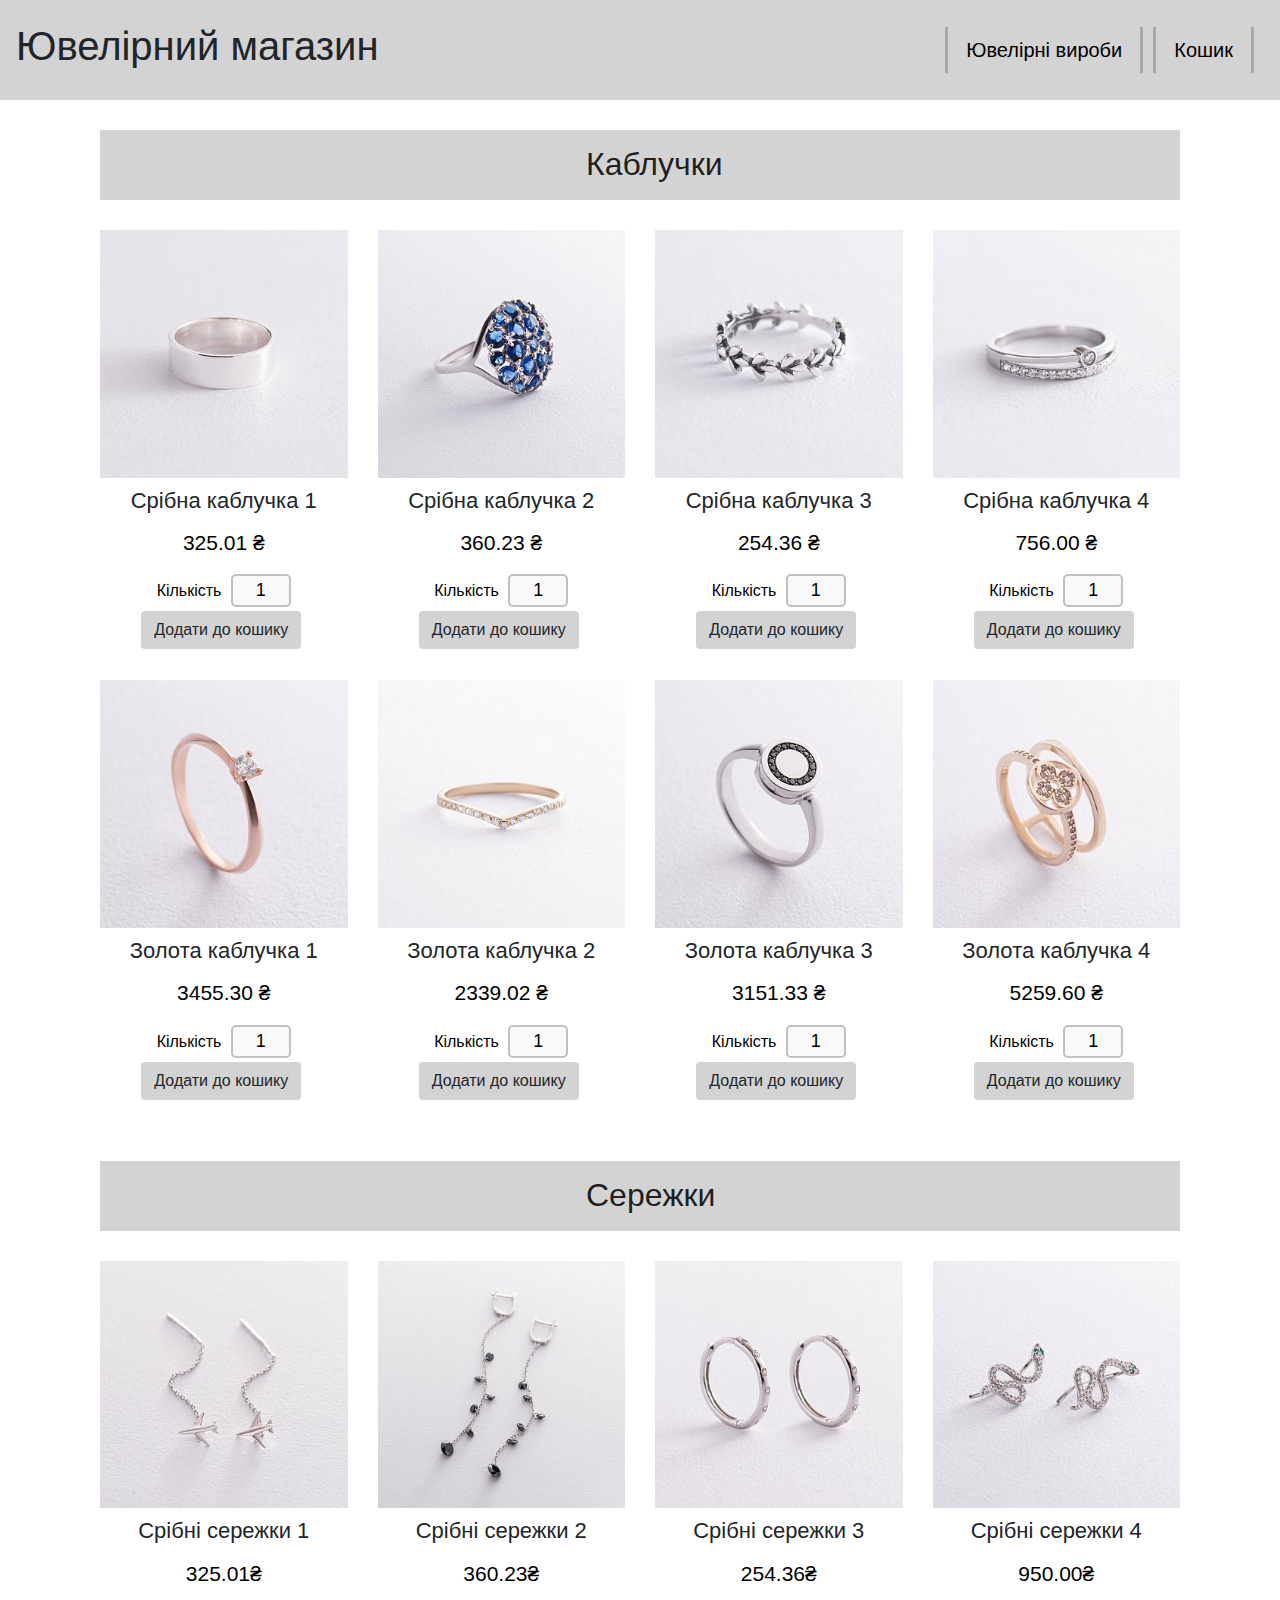
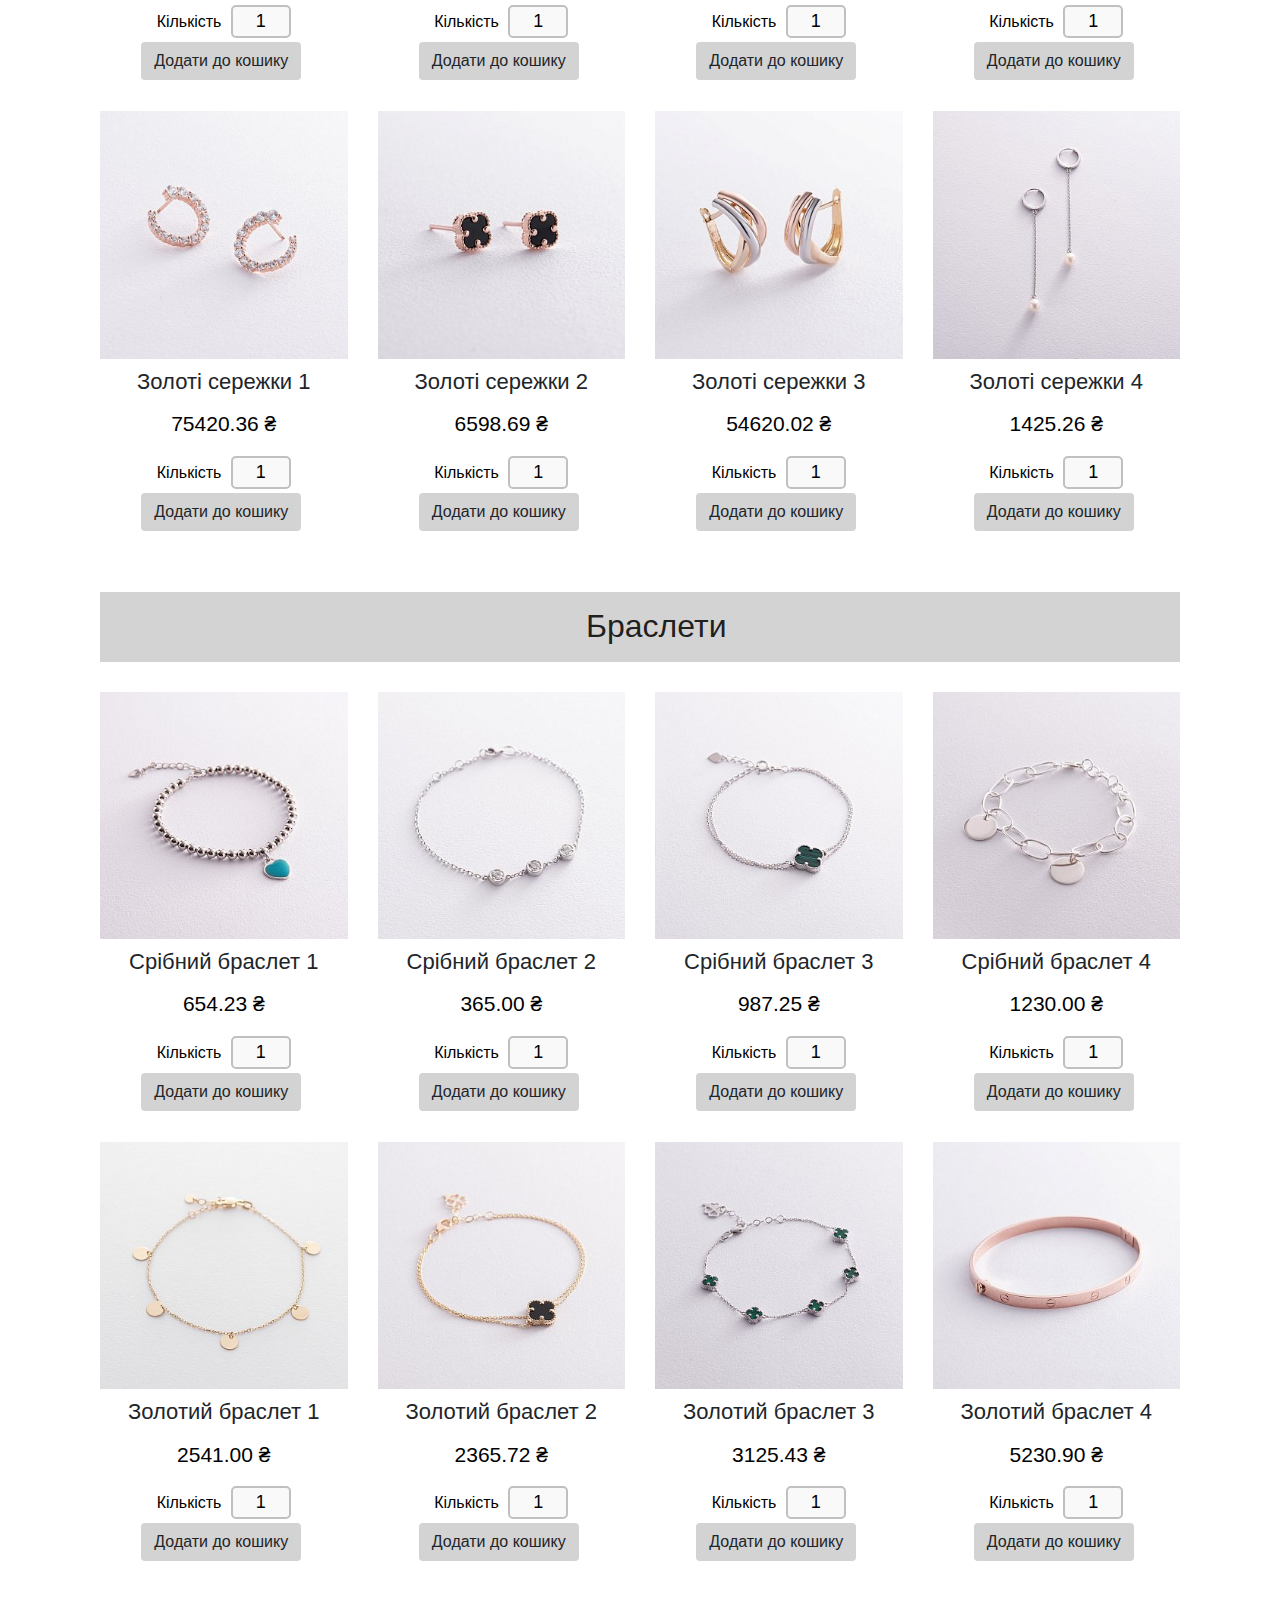
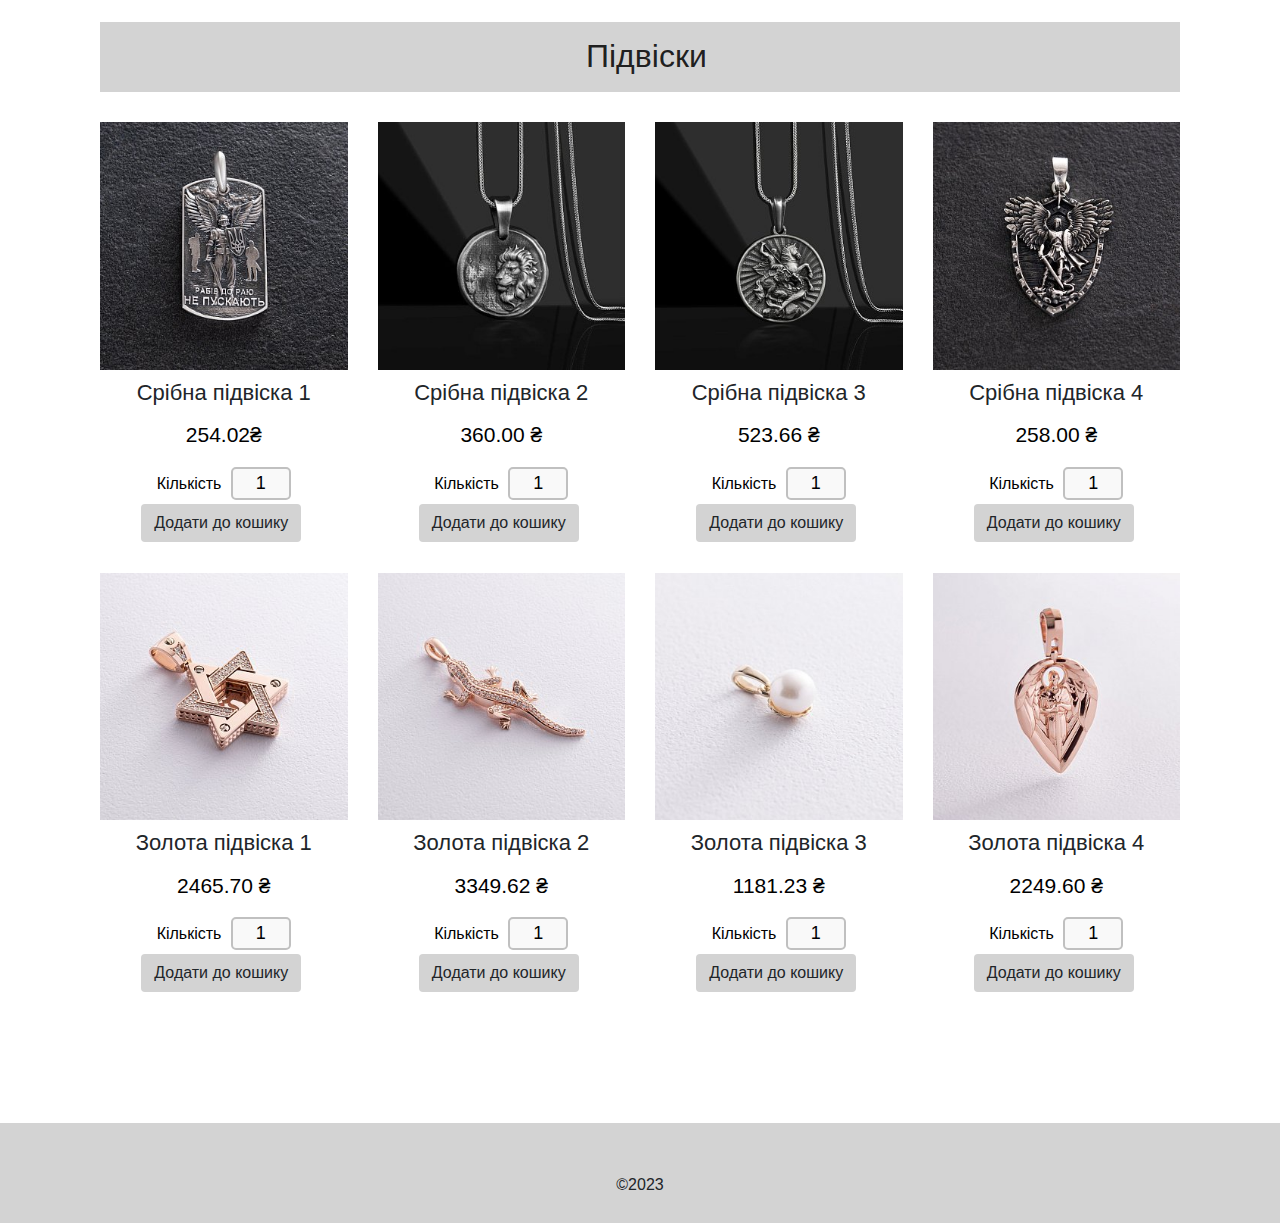
==== commit 1f3d9c05: "index.html" ====
--- a/index.html
+++ b/index.html
@@ -26,7 +26,7 @@
             <div class="collapse navbar-collapse" id="navbarNav">
                 <ul class="navbar-nav ml-auto">
                     <li class="nav-item">
-                        <a style="color:black;" class="nav-link" href="#jewelry">Ювеірні вироби</a>
+                        <a style="color:black;" class="nav-link" href="#jewelry">Ювелірні вироби</a>
                     </li>
                     <li class="nav-item">
                         <a style="color:black;" class="nav-link" href="cart.html">Кошик</a>
--- a/style.css
+++ b/style.css
@@ -39,6 +39,11 @@
 }
 
 /*Ювелірні вироби*/
+.jewelry{
+	padding-left: 50px;
+	padding-right: 50px;
+}
+
 .product-top img {
 	width: 100%;
 	height: 100%;
@@ -245,4 +250,4 @@
 	background: lightgray;
 	padding-top: 50px;
 	margin-top: 100px;
-}+}
